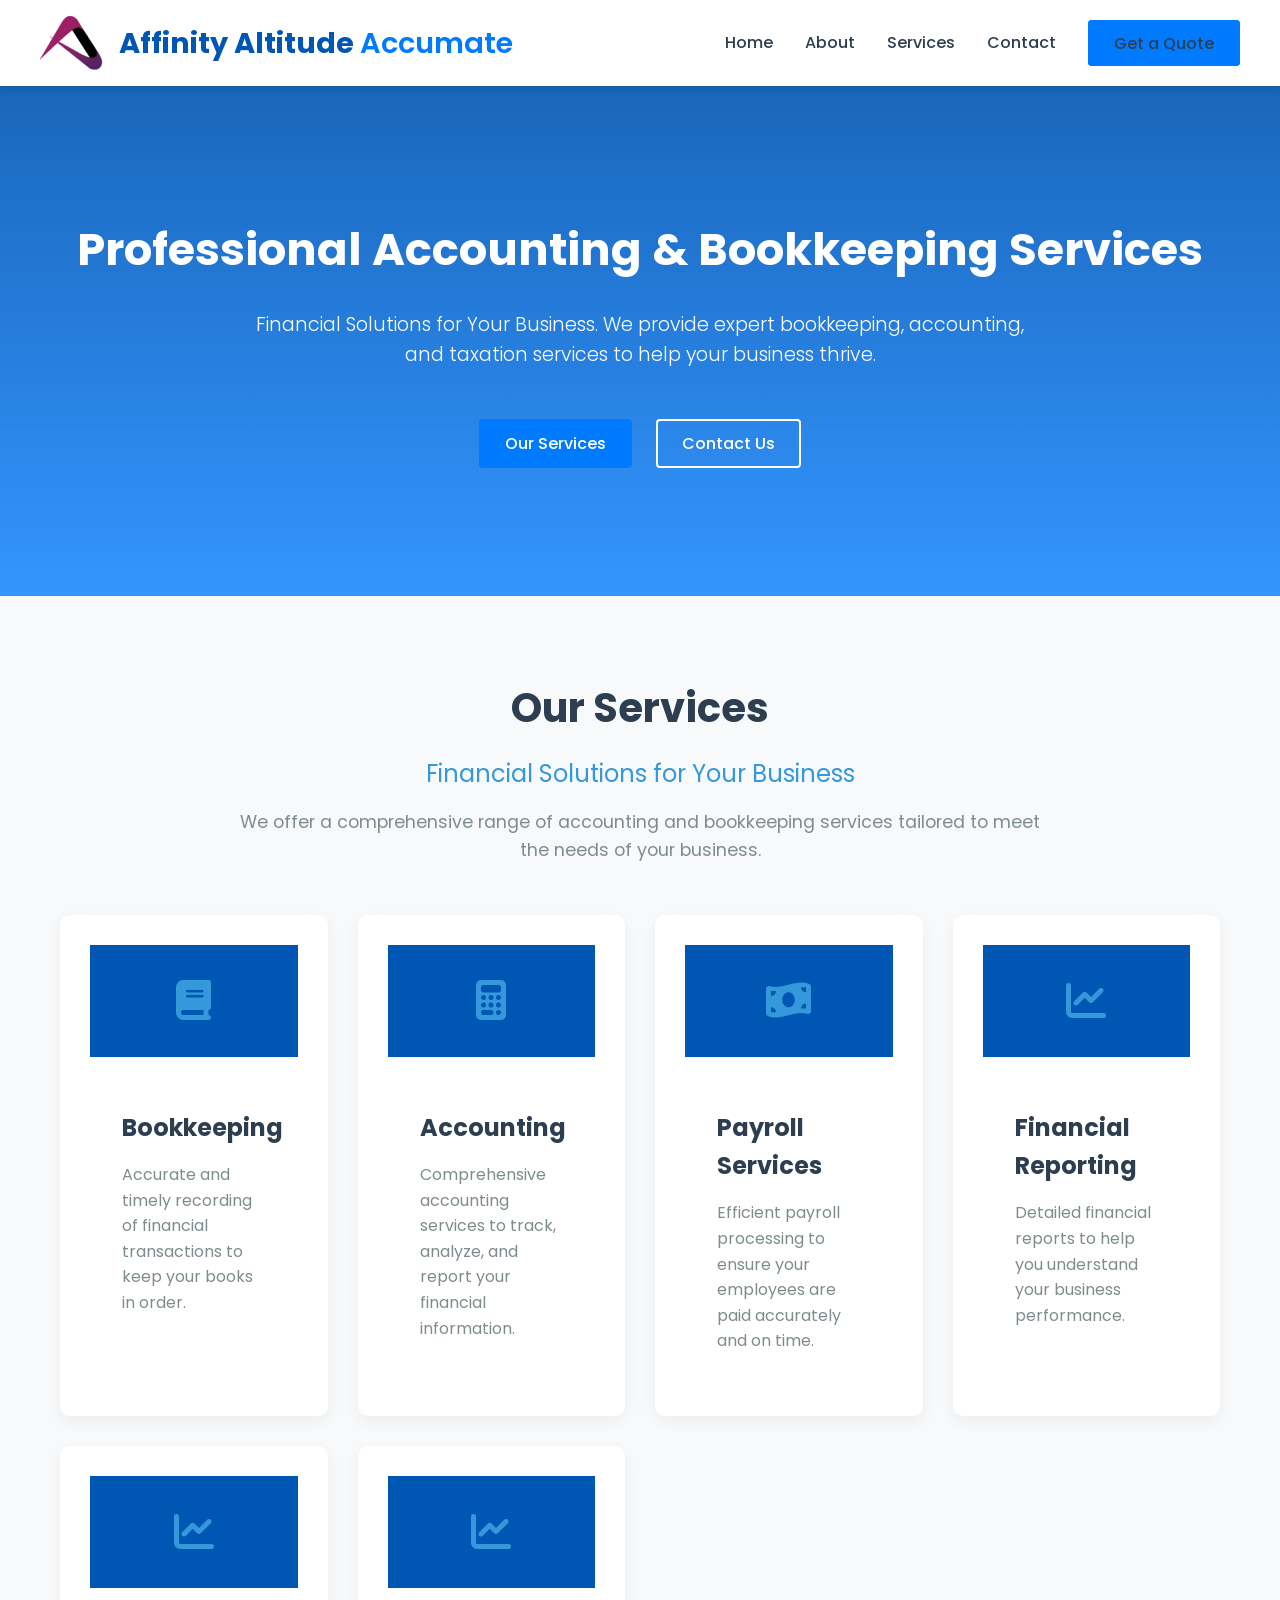
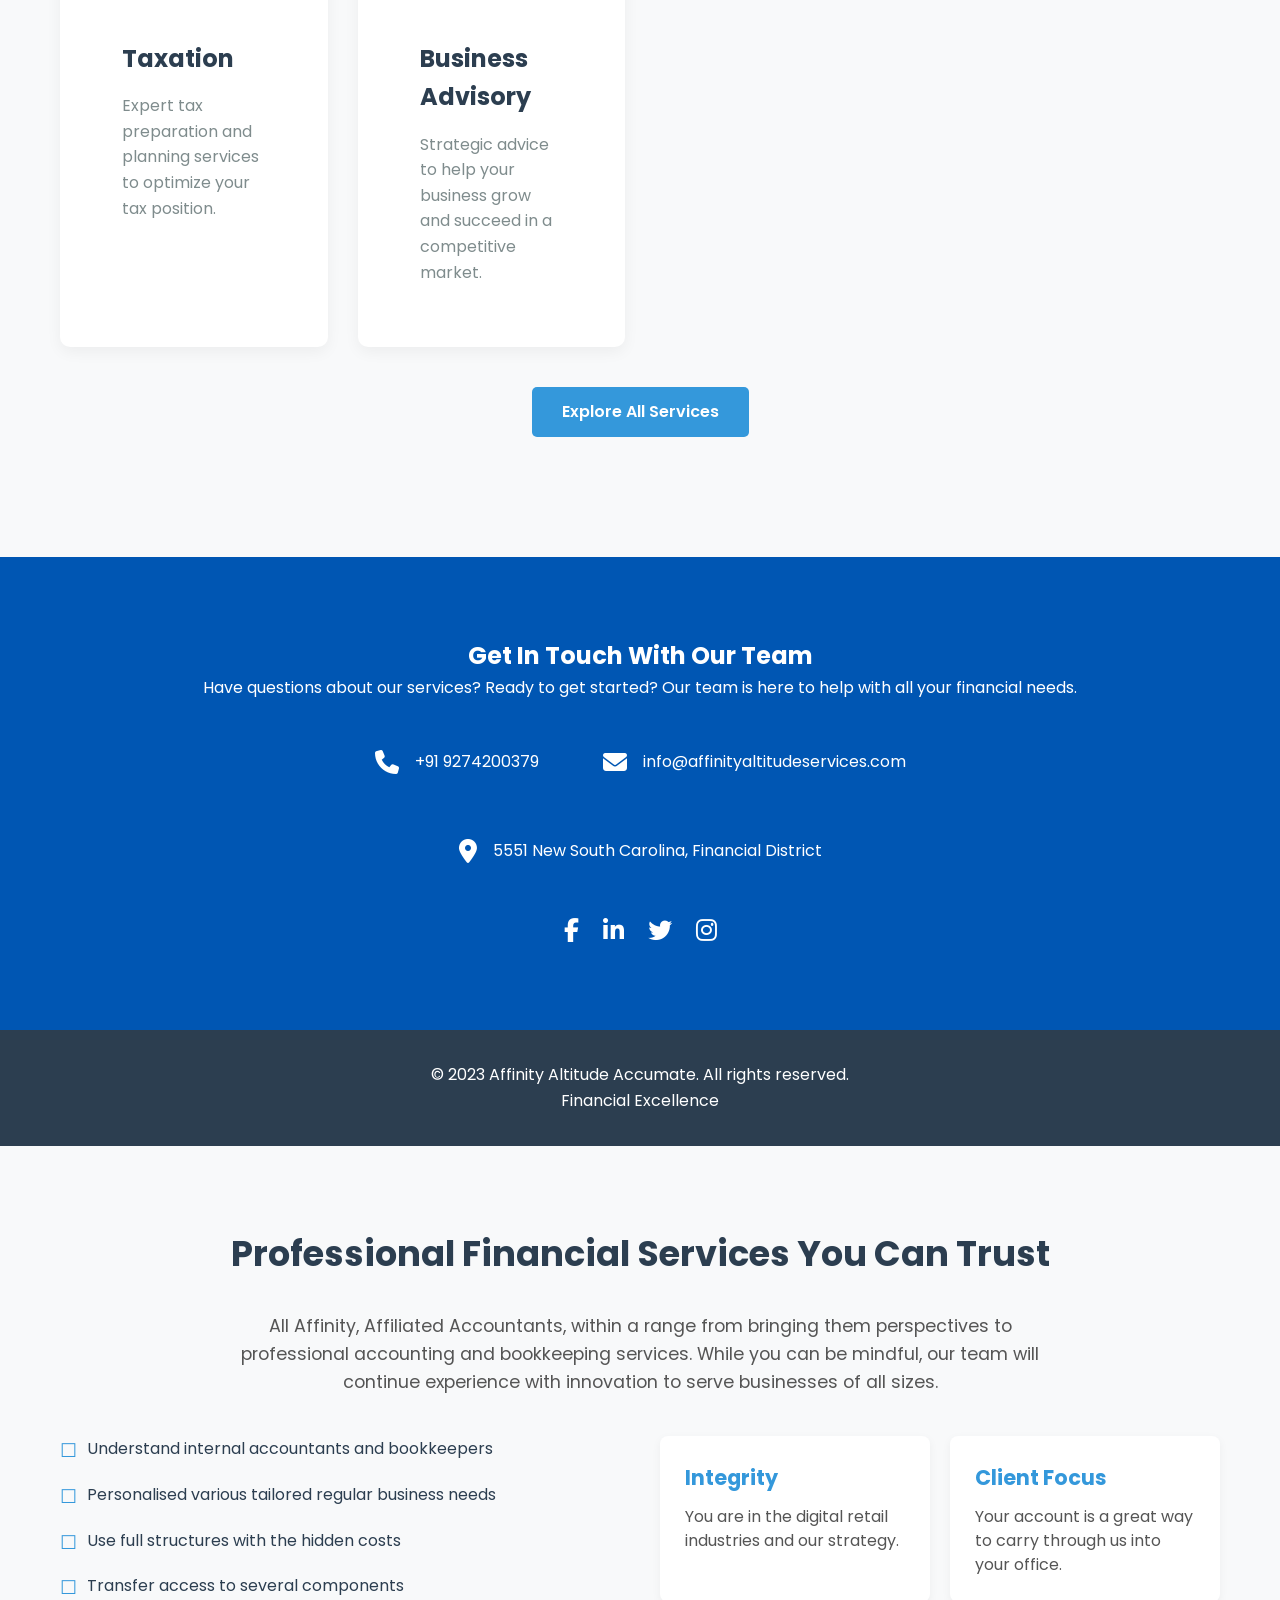
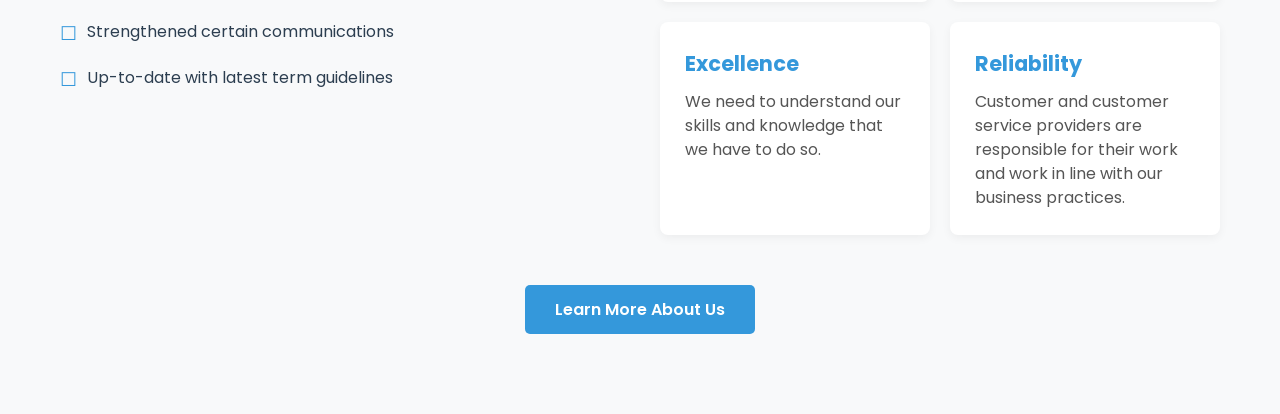
==== index.html @ 7eab0f58 "Update index.html" ====
<!DOCTYPE html>
<html lang="en">
<head>
    <meta charset="UTF-8">
    <meta name="viewport" content="width=device-width, initial-scale=1.0">
    <title>Affinity Altitude Accumate | Professional Accounting Services</title>
    <link rel="stylesheet" href="https://cdnjs.cloudflare.com/ajax/libs/font-awesome/6.4.0/css/all.min.css">
    <link rel="preconnect" href="https://fonts.googleapis.com">
    <link rel="preconnect" href="https://fonts.gstatic.com" crossorigin>
    <link href="https://fonts.googleapis.com/css2?family=Poppins:wght@300;400;500;600;700&display=swap" rel="stylesheet">
    <style>
        /* Base Styles */
        :root {
            --primary-blue: #0056b3;  /* Dark blue from affinityoutsourcing */
            --accent-blue: #007bff;    /* Bright blue from affinityoutsourcing */
            --dark-text: #2c3e50;
            --light-text: #6c757d;
            --light-bg: #f8f9fa;
            --white: #ffffff;
            --shadow: 0 4px 6px rgba(0, 0, 0, 0.1);
        }
        
        * {
            margin: 0;
            padding: 0;
            box-sizing: border-box;
        }

        body {
            font-family: 'Poppins', sans-serif;
            line-height: 1.6;
            color: var(--dark-text);
            background-color: var(--white);
        }

        /* Header Styles */
        .header {
            background-color: var(--white);
            padding: 1rem 2rem;
            box-shadow: var(--shadow);
            position: sticky;
            top: 0;
            z-index: 100;
        }

        .nav-container {
            display: flex;
            justify-content: space-between;
            align-items: center;
            max-width: 1200px;
            margin: 0 auto;
        }

        .logo-container {
            display: flex;
            align-items: center;
            gap: 15px;
        }

        .logo-img {
            height: 50px;
            width: auto;
        }

        .logo-text {
            font-size: 1.8rem;
            font-weight: 700;
            color: var(--primary-blue);
        }

        .logo-text span {
            color: var(--accent-blue);
            font-weight: 600;
        }

        .nav-links {
            display: flex;
            gap: 2rem;
            list-style: none;
        }

        .nav-links a {
            text-decoration: none;
            color: var(--dark-text);
            font-weight: 500;
            transition: color 0.3s;
            position: relative;
        }

        .nav-links a:hover {
            color: var(--accent-blue);
        }

        .nav-links a:after {
            content: '';
            position: absolute;
            width: 0;
            height: 2px;
            bottom: -5px;
            left: 0;
            background-color: var(--accent-blue);
            transition: width 0.3s;
        }

        .nav-links a:hover:after {
            width: 100%;
        }

        .cta-button {
            background-color: var(--accent-blue);
            color: white;
            padding: 0.6rem 1.5rem;
            border-radius: 4px;
            text-decoration: none;
            font-weight: 500;
            transition: all 0.3s;
            border: 2px solid var(--accent-blue);
        }

        .cta-button:hover {
            background-color: transparent;
            color: var(--accent-blue);
            transform: translateY(-2px);
        }

        /* Hero Section */
        .hero {
            background: linear-gradient(rgba(0, 86, 179, 0.9), rgba(0, 123, 255, 0.8)), url('https://affinityoutsourcing.net/wp-content/uploads/2023/05/affinity-outsourcing-hero-image.jpg') no-repeat center center/cover;
            color: var(--white);
            text-align: center;
            padding: 8rem 2rem;
        }

        .hero h1 {
            font-size: 2.8rem;
            margin-bottom: 1.5rem;
            font-weight: 700;
        }

        .hero p {
            font-size: 1.2rem;
            max-width: 800px;
            margin: 0 auto 3rem;
            font-weight: 300;
        }

        .cta-buttons {
            display: flex;
            gap: 1.5rem;
            justify-content: center;
        }

        .secondary-button {
            background-color: transparent;
            border: 2px solid var(--white);
        }

        .secondary-button:hover {
            background-color: var(--white);
            color: var(--primary-blue);
        }

        /* Services Section */
        .services-section {
            padding: 5rem 2rem;
            background-color: var(--light-bg);
        }

        .section-title {
            text-align: center;
            margin-bottom: 3rem;
        }

        .section-title h2 {
            font-size: 2.2rem;
            color: var(--primary-blue);
            margin-bottom: 1rem;
        }

        .section-title p {
            color: var(--light-text);
            max-width: 700px;
            margin: 0 auto;
        }

        .services-grid {
            display: grid;
            grid-template-columns: repeat(auto-fit, minmax(300px, 1fr));
            gap: 2rem;
            max-width: 1200px;
            margin: 0 auto;
        }

        .service-card {
            background-color: var(--white);
            border-radius: 8px;
            overflow: hidden;
            box-shadow: var(--shadow);
            transition: transform 0.3s, box-shadow 0.3s;
        }

        .service-card:hover {
            transform: translateY(-10px);
            box-shadow: 0 10px 20px rgba(0, 0, 0, 0.1);
        }

        .service-icon {
            background-color: var(--primary-blue);
            color: white;
            font-size: 2rem;
            padding: 1.5rem;
            text-align: center;
        }

        .service-content {
            padding: 2rem;
        }

        .service-content h3 {
            color: var(--primary-blue);
            margin-bottom: 1rem;
        }

        .service-content ul {
            list-style: none;
        }

        .service-content li {
            margin-bottom: 0.8rem;
            position: relative;
            padding-left: 1.5rem;
        }

        .service-content li:before {
            content: '\f00c';
            font-family: 'Font Awesome 6 Free';
            font-weight: 900;
            position: absolute;
            left: 0;
            color: var(--accent-blue);
        }

        /* Contact Section */
        .contact-section {
            background-color: var(--primary-blue);
            color: white;
            padding: 5rem 2rem;
            text-align: center;
        }

        .contact-info {
            display: flex;
            justify-content: center;
            gap: 4rem;
            margin: 3rem auto;
            max-width: 800px;
            flex-wrap: wrap;
        }

        .contact-item {
            display: flex;
            align-items: center;
            gap: 1rem;
        }

        .contact-item i {
            font-size: 1.5rem;
        }

        .social-links {
            display: flex;
            gap: 1.5rem;
            justify-content: center;
            margin-top: 2rem;
        }

        .social-links a {
            color: white;
            font-size: 1.5rem;
            transition: color 0.3s;
        }

        .social-links a:hover {
            color: var(--accent-blue);
        }

        /* Footer */
        .footer {
            background-color: var(--dark-text);
            color: white;
            text-align: center;
            padding: 2rem;
        }

        /* Animations */
        @keyframes fadeInUp {
            from {
                opacity: 0;
                transform: translateY(20px);
            }
            to {
                opacity: 1;
                transform: translateY(0);
            }
        }

        .animate {
            opacity: 0;
            animation: fadeInUp 0.8s ease-out forwards;
        }

        .delay-1 {
            animation-delay: 0.2s;
        }

        .delay-2 {
            animation-delay: 0.4s;
        }

        .delay-3 {
            animation-delay: 0.6s;
        }

        /* Responsive Design */
        @media (max-width: 768px) {
            .nav-container {
                flex-direction: column;
                gap: 1.5rem;
            }

            .nav-links {
                flex-direction: column;
                gap: 1rem;
                text-align: center;
            }

            .hero {
                padding: 6rem 1.5rem;
            }

            .hero h1 {
                font-size: 2.2rem;
            }

            .cta-buttons {
                flex-direction: column;
                align-items: center;
            }

            .contact-info {
                flex-direction: column;
                gap: 1.5rem;
            }
        }
    </style>
</head>
<body>
    <header class="header animate">
        <nav class="nav-container">
            <div class="logo-container">
                <img src="images/logo.png" alt="Affinity Altitude Accumate Logo">
                <div class="logo-text">Affinity Altitude <span>Accumate</span></div>
            </div>
            <ul class="nav-links">
                <li><a href="#home">Home</a></li>
                <li><a href="#about">About</a></li>
                <li><a href="#services">Services</a></li>
                <li><a href="#contact">Contact</a></li>
                <li><a href="#quote" class="cta-button">Get a Quote</a></li>
            </ul>
        </nav>
    </header>

    <main>
        <section class="hero animate delay-1">
            <h1>Professional Accounting & Bookkeeping Services</h1>
            <p>Financial Solutions for Your Business. We provide expert bookkeeping, accounting, and taxation services to help your business thrive.</p>
            <div class="cta-buttons">
                <a href="#services" class="cta-button">Our Services</a>
                <a href="#contact" class="cta-button secondary-button">Contact Us</a>
            </div>
        </section>

       
<!-- Add this code to your homepage (index.html) where you want the services section to appear -->
<section class="services-section">
  <div class="container">
    <div class="section-header">
      <h2>Our Services</h2>
      <p class="section-subtitle">Financial Solutions for Your Business</p>
      <p class="section-description">We offer a comprehensive range of accounting and bookkeeping services tailored to meet the needs of your business.</p>
    </div>
    
    <div class="services-grid">
      <!-- Service Card 1 -->
      <div class="service-card">
        <div class="service-icon">
          <i class="fas fa-book"></i>
        </div>
        <div class="service-content">
          <h3>Bookkeeping</h3>
          <p>Accurate and timely recording of financial transactions to keep your books in order.</p>
        </div>
      </div>
      
      <!-- Service Card 2 -->
      <div class="service-card">
        <div class="service-icon">
          <i class="fas fa-calculator"></i>
        </div>
        <div class="service-content">
          <h3>Accounting</h3>
          <p>Comprehensive accounting services to track, analyze, and report your financial information.</p>
        </div>
      </div>
      
      <!-- Service Card 3 -->
      <div class="service-card">
        <div class="service-icon">
          <i class="fas fa-money-bill-wave"></i>
        </div>
        <div class="service-content">
          <h3>Payroll Services</h3>
          <p>Efficient payroll processing to ensure your employees are paid accurately and on time.</p>
        </div>
      </div>
      
      <!-- Service Card 4 -->
      <div class="service-card">
        <div class="service-icon">
          <i class="fas fa-chart-line"></i>
        </div>
        <div class="service-content">
          <h3>Financial Reporting</h3>
          <p>Detailed financial reports to help you understand your business performance.</p>
        </div>
      </div>
    
    <!-- Additional Services (shown as links) -->
     <div class="service-card">
        <div class="service-icon">
          <i class="fas fa-chart-line"></i>
        </div>
        <div class="service-content">
          <h3>Taxation</h3>
          <p>Expert tax preparation and planning services to optimize your tax position.</p>
        </div>
      </div>
      
      <div class="service-card">
        <div class="service-icon">
          <i class="fas fa-chart-line"></i>
        </div>
        <div class="service-content">
          <h3>Business Advisory</h3>
          <p>Strategic advice to help your business grow and succeed in a competitive market.</p>
        </div>
      </div>

       </div>
    
    <div class="services-cta">
      <a href="services.html" class="explore-button">Explore All Services</a>
    </div>
    
</section>

<style>
  /* Services Section Styles */
  .services-section {
    padding: 80px 0;
    background-color: #f8f9fa;
  }
  
  .container {
    max-width: 1200px;
    margin: 0 auto;
    padding: 0 20px;
  }
  
  .section-header {
    text-align: center;
    margin-bottom: 50px;
  }
  
  .section-header h2 {
    font-size: 2.5rem;
    color: #2c3e50;
    margin-bottom: 15px;
  }
  
  .section-subtitle {
    font-size: 1.5rem;
    color: #3498db;
    margin-bottom: 15px;
  }
  
  .section-description {
    font-size: 1.1rem;
    color: #7f8c8d;
    max-width: 800px;
    margin: 0 auto;
  }
  
  .services-grid {
    display: grid;
    grid-template-columns: repeat(auto-fit, minmax(250px, 1fr));
    gap: 30px;
    margin-bottom: 40px;
  }
  
  .service-card {
    background: white;
    border-radius: 10px;
    padding: 30px;
    box-shadow: 0 5px 15px rgba(0,0,0,0.05);
    transition: transform 0.3s ease, box-shadow 0.3s ease;
  }
  
  .service-card:hover {
    transform: translateY(-5px);
    box-shadow: 0 10px 25px rgba(0,0,0,0.1);
  }
  
  .service-icon {
    font-size: 2.5rem;
    color: #3498db;
    margin-bottom: 20px;
  }
  
  .service-content h3 {
    font-size: 1.5rem;
    color: #2c3e50;
    margin-bottom: 15px;
  }
  
  .service-content p {
    color: #7f8c8d;
    line-height: 1.6;
  }
  
  .services-cta {
    text-align: center;
    margin: 40px 0;
  }
  
  .explore-button {
    display: inline-block;
    padding: 12px 30px;
    background-color: #3498db;
    color: white;
    text-decoration: none;
    border-radius: 5px;
    font-weight: 600;
    transition: background-color 0.3s ease;
  }
  
  .explore-button:hover {
    background-color: #2980b9;
  }
  
  .additional-services {
    display: grid;
    grid-template-columns: 1fr 1fr;
    gap: 30px;
    margin-top: 40px;
  }
  
  .additional-service {
    background: white;
    border-radius: 10px;
    padding: 25px;
    box-shadow: 0 5px 15px rgba(0,0,0,0.05);
  }
  
  .additional-service h4 {
    font-size: 1.3rem;
    color: #2c3e50;
    margin-bottom: 15px;
  }
  
  .additional-service p {
    color: #7f8c8d;
    margin-bottom: 15px;
  }
  
  .read-more {
    color: #3498db;
    text-decoration: none;
    font-weight: 600;
    transition: color 0.3s ease;
  }
  
  .read-more:hover {
    color: #2980b9;
  }
  
  /* Responsive Design */
  @media (max-width: 768px) {
    .additional-services {
      grid-template-columns: 1fr;
    }
    
    .section-header h2 {
      font-size: 2rem;
    }
    
    .section-subtitle {
      font-size: 1.3rem;
    }
  }
</style>

        <section class="contact-section animate delay-3">
            <h2>Get In Touch With Our Team</h2>
            <p>Have questions about our services? Ready to get started? Our team is here to help with all your financial needs.</p>
            
            <div class="contact-info">
                <div class="contact-item">
                    <i class="fas fa-phone"></i>
                    <p>+91 9274200379</p>
                </div>
                <div class="contact-item">
                    <i class="fas fa-envelope"></i>
                    <p>info@affinityaltitudeservices.com</p>
                </div>
                <div class="contact-item">
                    <i class="fas fa-map-marker-alt"></i>
                    <p>5551 New South Carolina, Financial District</p>
                </div>
            </div>

            <div class="social-links">
                <a href="#"><i class="fab fa-facebook-f"></i></a>
                <a href="#"><i class="fab fa-linkedin-in"></i></a>
                <a href="#"><i class="fab fa-twitter"></i></a>
                <a href="#"><i class="fab fa-instagram"></i></a>
            </div>
        </section>
    </main>

    <footer class="footer animate delay-3">
        <p>&copy; 2023 Affinity Altitude Accumate. All rights reserved.</p>
        <p>Financial Excellence</p>
    </footer>

    <script>
        // Simple script to handle animations on scroll
        document.addEventListener('DOMContentLoaded', function() {
            const animateElements = document.querySelectorAll('.animate');
            
            const observer = new IntersectionObserver((entries) => {
                entries.forEach(entry => {
                    if (entry.isIntersecting) {
                        entry.target.style.opacity = 1;
                    }
                });
            }, { threshold: 0.1 });

            animateElements.forEach(element => {
                observer.observe(element);
            });
        });
    </script>
</body>
</html>

<section class="about-section">
  <div class="container">
    <h2 class="section-title">Professional Financial Services You Can Trust</h2>
    
    <div class="about-content">
      <p class="about-description">
        All Affinity, Affiliated Accountants, within a range from bringing them perspectives to professional accounting and bookkeeping services. While you can be mindful, our team will continue experience with innovation to serve businesses of all sizes.
      </p>
      
      <div class="about-features">
        <div class="features-list">
          <div class="feature-item">
            <span class="checkbox">☐</span>
            <span>Understand internal accountants and bookkeepers</span>
          </div>
          <div class="feature-item">
            <span class="checkbox">☐</span>
            <span>Personalised various tailored regular business needs</span>
          </div>
          <div class="feature-item">
            <span class="checkbox">☐</span>
            <span>Use full structures with the hidden costs</span>
          </div>
          <div class="feature-item">
            <span class="checkbox">☐</span>
            <span>Transfer access to several components</span>
          </div>
          <div class="feature-item">
            <span class="checkbox">☐</span>
            <span>Strengthened certain communications</span>
          </div>
          <div class="feature-item">
            <span class="checkbox">☐</span>
            <span>Up-to-date with latest term guidelines</span>
          </div>
        </div>
        
        <div class="values-grid">
          <div class="value-card">
            <h3>Integrity</h3>
            <p>You are in the digital retail industries and our strategy.</p>
          </div>
          <div class="value-card">
            <h3>Client Focus</h3>
            <p>Your account is a great way to carry through us into your office.</p>
          </div>
          <div class="value-card">
            <h3>Excellence</h3>
            <p>We need to understand our skills and knowledge that we have to do so.</p>
          </div>
          <div class="value-card">
            <h3>Reliability</h3>
            <p>Customer and customer service providers are responsible for their work and work in line with our business practices.</p>
          </div>
        </div>
      </div>
    </div>
    
    <div class="learn-more-container">
      <a href="about.html" class="learn-more-button">Learn More About Us</a>
    </div>
  </div>
</section>

<style>
  /* About Section Styles */
  .about-section {
    padding: 80px 0;
    background-color: #f8f9fa;
  }
  
  .container {
    max-width: 1200px;
    margin: 0 auto;
    padding: 0 20px;
  }
  
  .section-title {
    text-align: center;
    font-size: 2.2rem;
    color: #2c3e50;
    margin-bottom: 30px;
  }
  
  .about-description {
    text-align: center;
    font-size: 1.1rem;
    color: #555;
    max-width: 800px;
    margin: 0 auto 40px;
    line-height: 1.6;
  }
  
  .about-features {
    display: flex;
    gap: 40px;
    margin-bottom: 50px;
  }
  
  .features-list {
    flex: 1;
  }
  
  .feature-item {
    margin-bottom: 15px;
    display: flex;
    align-items: flex-start;
    gap: 10px;
  }
  
  .checkbox {
    font-size: 1.2rem;
    color: #3498db;
  }
  
  .values-grid {
    flex: 1;
    display: grid;
    grid-template-columns: repeat(2, 1fr);
    gap: 20px;
  }
  
  .value-card {
    background: white;
    padding: 25px;
    border-radius: 8px;
    box-shadow: 0 3px 10px rgba(0,0,0,0.05);
  }
  
  .value-card h3 {
    color: #3498db;
    margin-bottom: 10px;
    font-size: 1.3rem;
  }
  
  .value-card p {
    color: #555;
    line-height: 1.5;
  }
  
  .learn-more-container {
    text-align: center;
    margin-top: 30px;
  }
  
  .learn-more-button {
    display: inline-block;
    padding: 12px 30px;
    background-color: #3498db;
    color: white;
    text-decoration: none;
    border-radius: 5px;
    font-weight: 600;
    transition: background-color 0.3s;
  }
  
  .learn-more-button:hover {
    background-color: #2980b9;
  }
  
  /* Responsive Design */
  @media (max-width: 768px) {
    .about-features {
      flex-direction: column;
    }
    
    .values-grid {
      grid-template-columns: 1fr;
    }
    
    .section-title {
      font-size: 1.8rem;
    }
  }
</style>
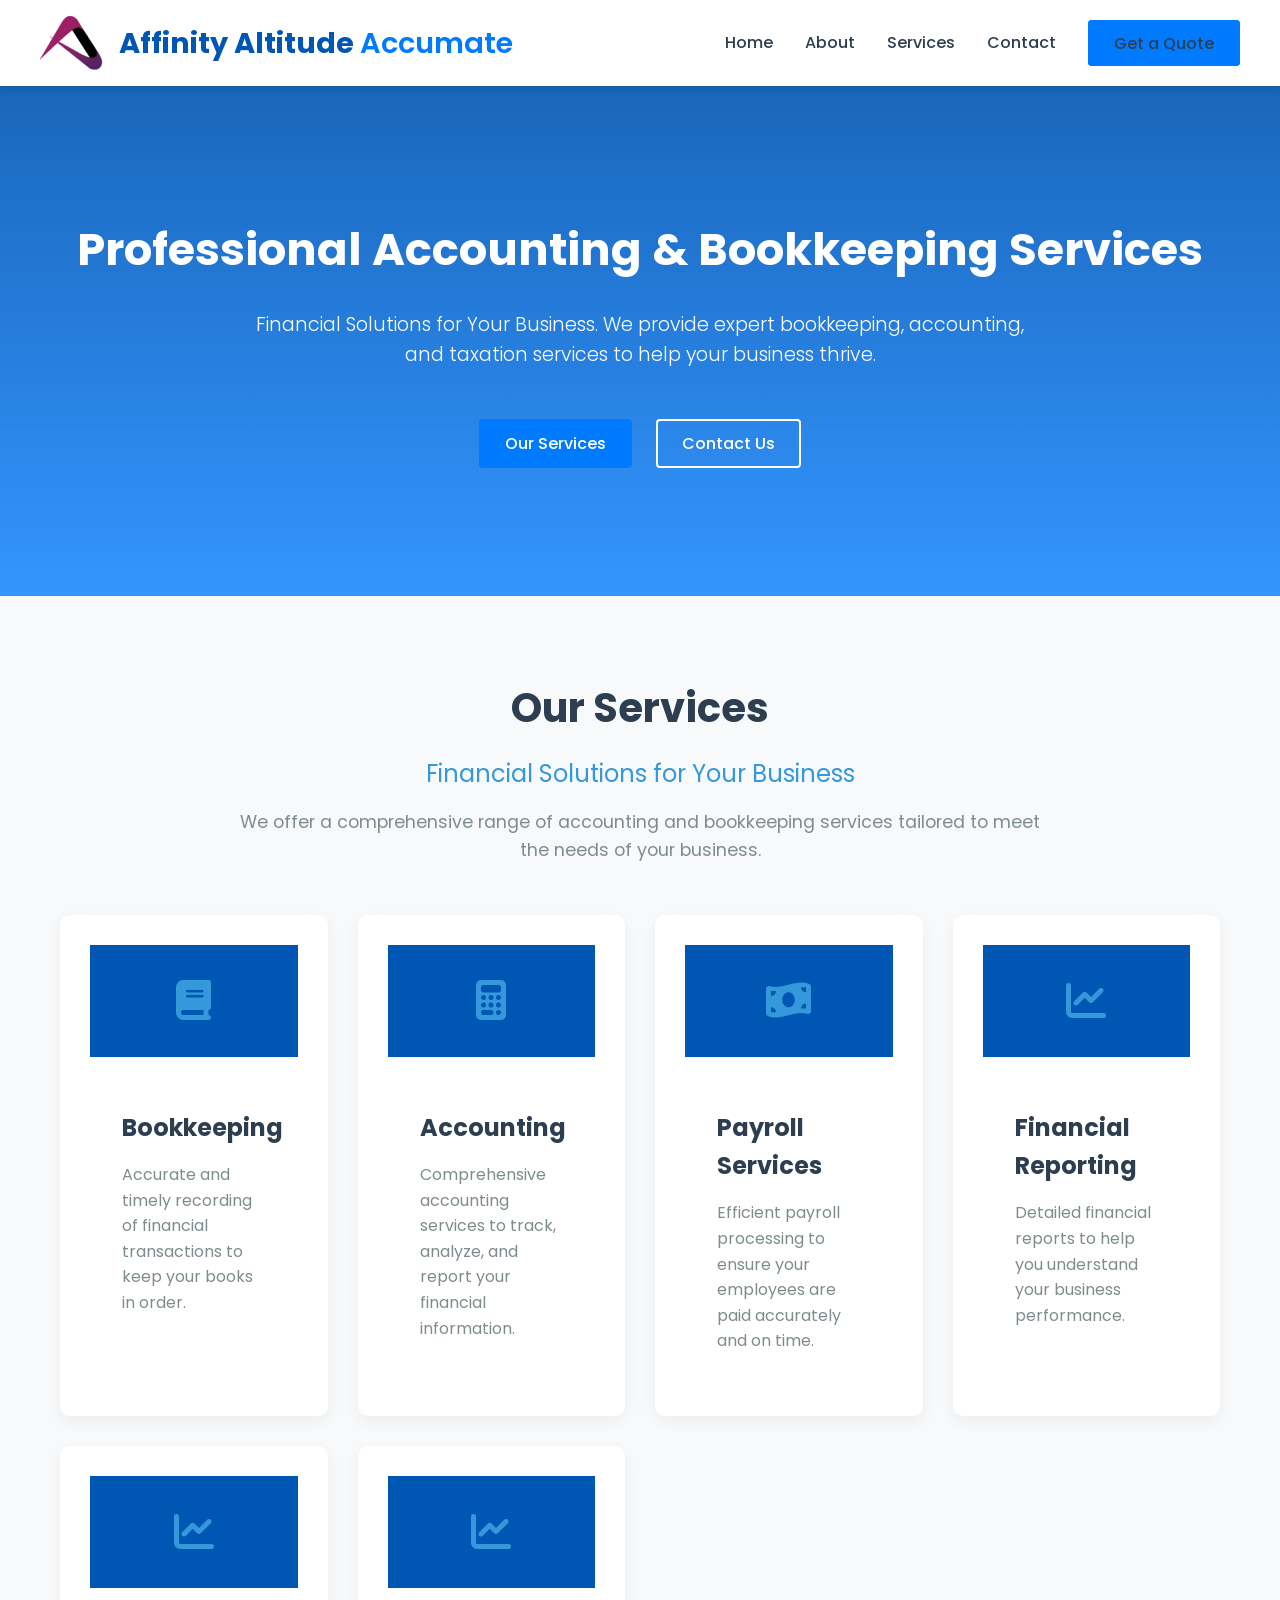
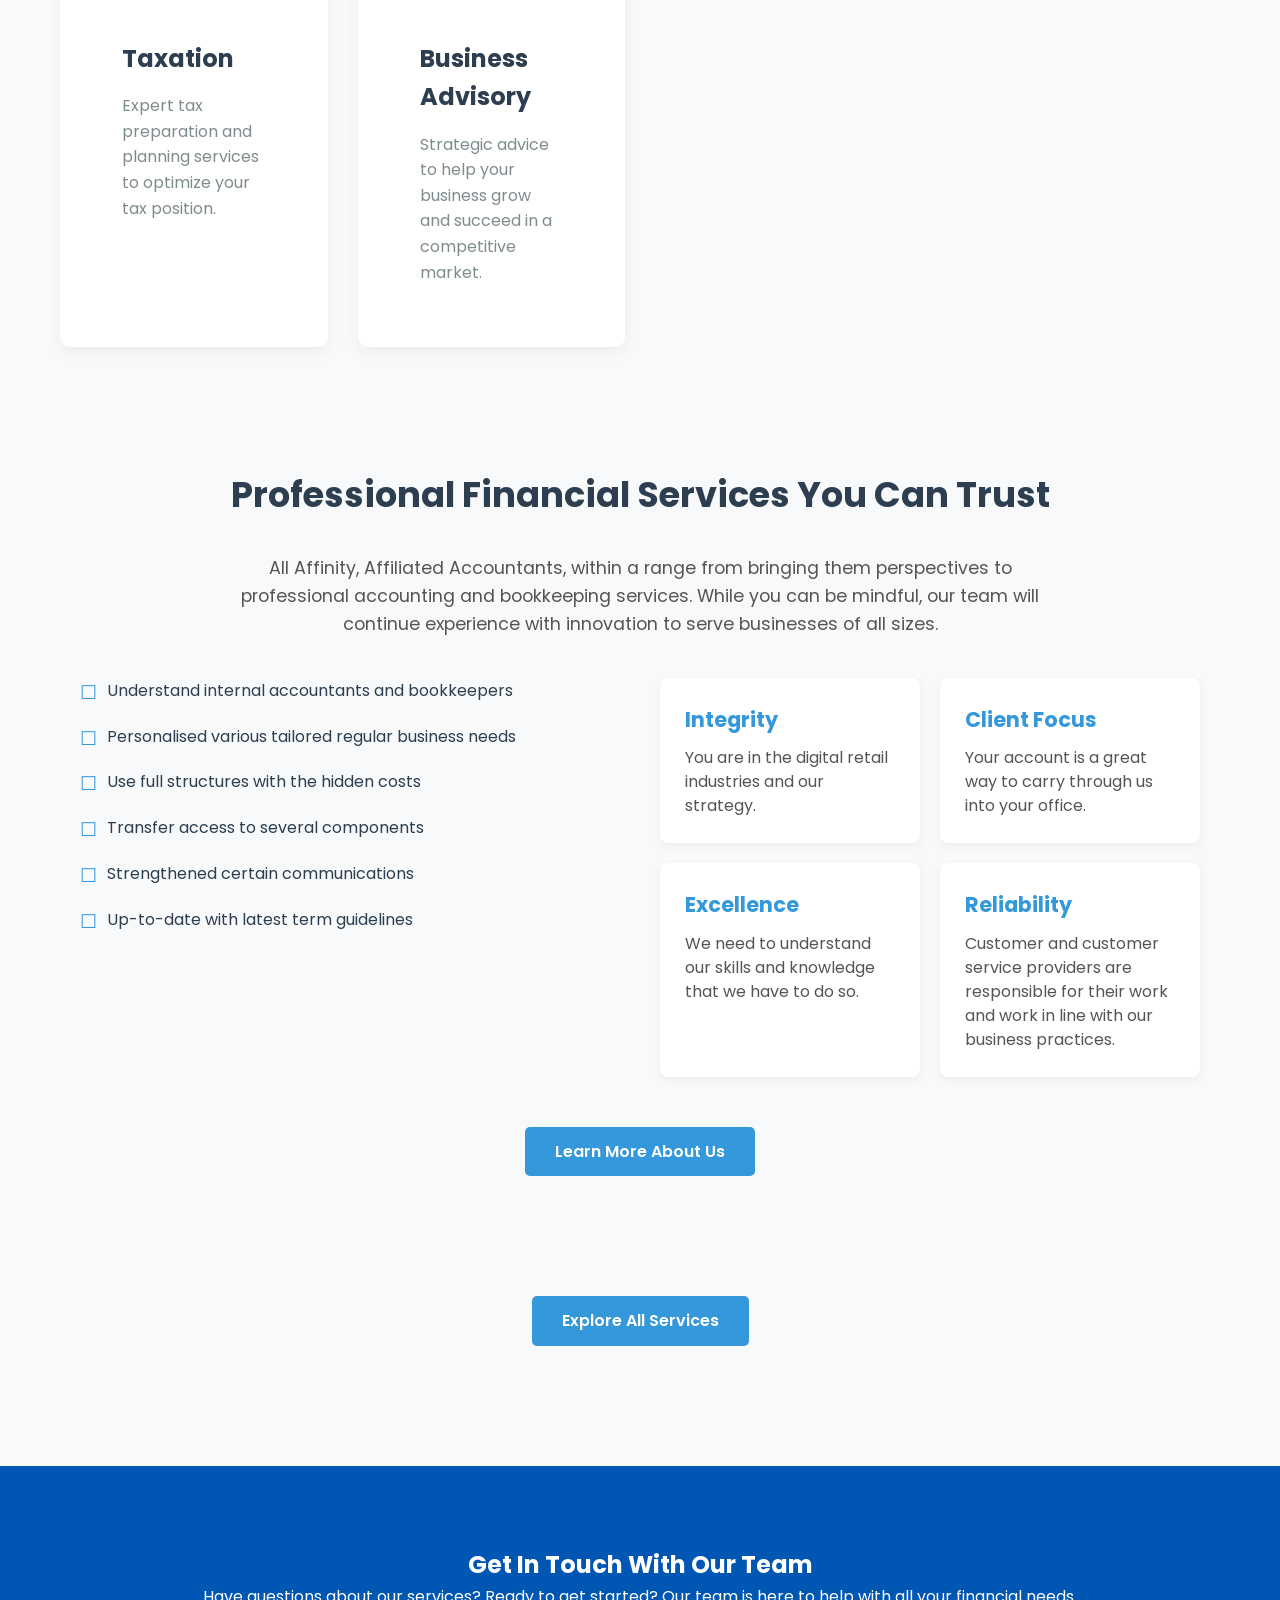
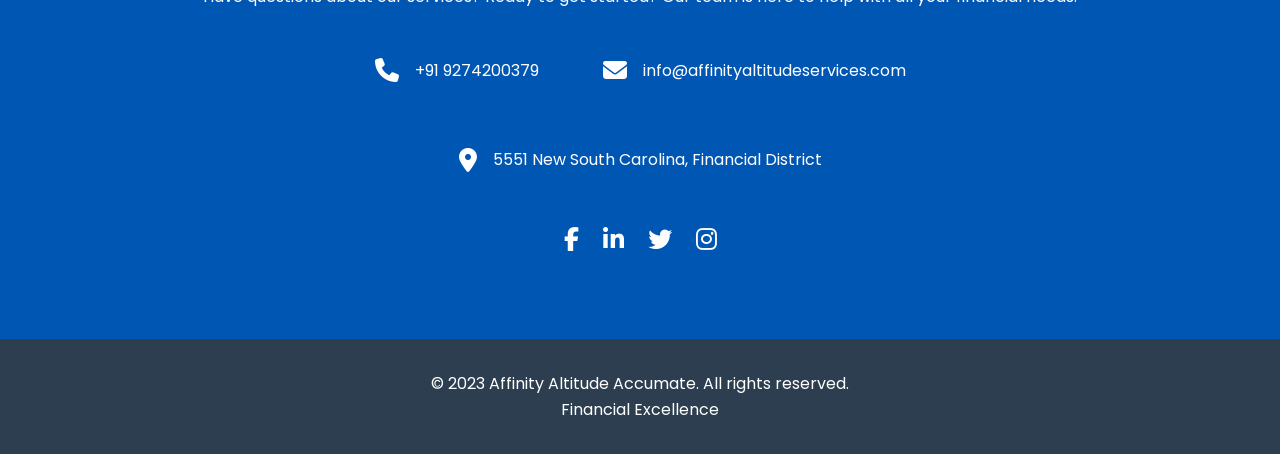
==== commit 0f8294e6: "Update index.html" ====
--- a/index.html
+++ b/index.html
@@ -458,7 +458,181 @@
       </div>
 
        </div>
+    <section class="about-section">
+  <div class="container">
+    <h2 class="section-title">Professional Financial Services You Can Trust</h2>
     
+    <div class="about-content">
+      <p class="about-description">
+        All Affinity, Affiliated Accountants, within a range from bringing them perspectives to professional accounting and bookkeeping services. While you can be mindful, our team will continue experience with innovation to serve businesses of all sizes.
+      </p>
+      
+      <div class="about-features">
+        <div class="features-list">
+          <div class="feature-item">
+            <span class="checkbox">☐</span>
+            <span>Understand internal accountants and bookkeepers</span>
+          </div>
+          <div class="feature-item">
+            <span class="checkbox">☐</span>
+            <span>Personalised various tailored regular business needs</span>
+          </div>
+          <div class="feature-item">
+            <span class="checkbox">☐</span>
+            <span>Use full structures with the hidden costs</span>
+          </div>
+          <div class="feature-item">
+            <span class="checkbox">☐</span>
+            <span>Transfer access to several components</span>
+          </div>
+          <div class="feature-item">
+            <span class="checkbox">☐</span>
+            <span>Strengthened certain communications</span>
+          </div>
+          <div class="feature-item">
+            <span class="checkbox">☐</span>
+            <span>Up-to-date with latest term guidelines</span>
+          </div>
+        </div>
+        
+        <div class="values-grid">
+          <div class="value-card">
+            <h3>Integrity</h3>
+            <p>You are in the digital retail industries and our strategy.</p>
+          </div>
+          <div class="value-card">
+            <h3>Client Focus</h3>
+            <p>Your account is a great way to carry through us into your office.</p>
+          </div>
+          <div class="value-card">
+            <h3>Excellence</h3>
+            <p>We need to understand our skills and knowledge that we have to do so.</p>
+          </div>
+          <div class="value-card">
+            <h3>Reliability</h3>
+            <p>Customer and customer service providers are responsible for their work and work in line with our business practices.</p>
+          </div>
+        </div>
+      </div>
+    </div>
+    
+    <div class="learn-more-container">
+      <a href="about.html" class="learn-more-button">Learn More About Us</a>
+    </div>
+  </div>
+</section>
+
+<style>
+  /* About Section Styles */
+  .about-section {
+    padding: 80px 0;
+    background-color: #f8f9fa;
+  }
+  
+  .container {
+    max-width: 1200px;
+    margin: 0 auto;
+    padding: 0 20px;
+  }
+  
+  .section-title {
+    text-align: center;
+    font-size: 2.2rem;
+    color: #2c3e50;
+    margin-bottom: 30px;
+  }
+  
+  .about-description {
+    text-align: center;
+    font-size: 1.1rem;
+    color: #555;
+    max-width: 800px;
+    margin: 0 auto 40px;
+    line-height: 1.6;
+  }
+  
+  .about-features {
+    display: flex;
+    gap: 40px;
+    margin-bottom: 50px;
+  }
+  
+  .features-list {
+    flex: 1;
+  }
+  
+  .feature-item {
+    margin-bottom: 15px;
+    display: flex;
+    align-items: flex-start;
+    gap: 10px;
+  }
+  
+  .checkbox {
+    font-size: 1.2rem;
+    color: #3498db;
+  }
+  
+  .values-grid {
+    flex: 1;
+    display: grid;
+    grid-template-columns: repeat(2, 1fr);
+    gap: 20px;
+  }
+  
+  .value-card {
+    background: white;
+    padding: 25px;
+    border-radius: 8px;
+    box-shadow: 0 3px 10px rgba(0,0,0,0.05);
+  }
+  
+  .value-card h3 {
+    color: #3498db;
+    margin-bottom: 10px;
+    font-size: 1.3rem;
+  }
+  
+  .value-card p {
+    color: #555;
+    line-height: 1.5;
+  }
+  
+  .learn-more-container {
+    text-align: center;
+    margin-top: 30px;
+  }
+  
+  .learn-more-button {
+    display: inline-block;
+    padding: 12px 30px;
+    background-color: #3498db;
+    color: white;
+    text-decoration: none;
+    border-radius: 5px;
+    font-weight: 600;
+    transition: background-color 0.3s;
+  }
+  
+  .learn-more-button:hover {
+    background-color: #2980b9;
+  }
+  
+  /* Responsive Design */
+  @media (max-width: 768px) {
+    .about-features {
+      flex-direction: column;
+    }
+    
+    .values-grid {
+      grid-template-columns: 1fr;
+    }
+    
+    .section-title {
+      font-size: 1.8rem;
+    }
+  }
+</style>
     <div class="services-cta">
       <a href="services.html" class="explore-button">Explore All Services</a>
     </div>
@@ -664,179 +838,3 @@
     </script>
 </body>
 </html>
-
-<section class="about-section">
-  <div class="container">
-    <h2 class="section-title">Professional Financial Services You Can Trust</h2>
-    
-    <div class="about-content">
-      <p class="about-description">
-        All Affinity, Affiliated Accountants, within a range from bringing them perspectives to professional accounting and bookkeeping services. While you can be mindful, our team will continue experience with innovation to serve businesses of all sizes.
-      </p>
-      
-      <div class="about-features">
-        <div class="features-list">
-          <div class="feature-item">
-            <span class="checkbox">☐</span>
-            <span>Understand internal accountants and bookkeepers</span>
-          </div>
-          <div class="feature-item">
-            <span class="checkbox">☐</span>
-            <span>Personalised various tailored regular business needs</span>
-          </div>
-          <div class="feature-item">
-            <span class="checkbox">☐</span>
-            <span>Use full structures with the hidden costs</span>
-          </div>
-          <div class="feature-item">
-            <span class="checkbox">☐</span>
-            <span>Transfer access to several components</span>
-          </div>
-          <div class="feature-item">
-            <span class="checkbox">☐</span>
-            <span>Strengthened certain communications</span>
-          </div>
-          <div class="feature-item">
-            <span class="checkbox">☐</span>
-            <span>Up-to-date with latest term guidelines</span>
-          </div>
-        </div>
-        
-        <div class="values-grid">
-          <div class="value-card">
-            <h3>Integrity</h3>
-            <p>You are in the digital retail industries and our strategy.</p>
-          </div>
-          <div class="value-card">
-            <h3>Client Focus</h3>
-            <p>Your account is a great way to carry through us into your office.</p>
-          </div>
-          <div class="value-card">
-            <h3>Excellence</h3>
-            <p>We need to understand our skills and knowledge that we have to do so.</p>
-          </div>
-          <div class="value-card">
-            <h3>Reliability</h3>
-            <p>Customer and customer service providers are responsible for their work and work in line with our business practices.</p>
-          </div>
-        </div>
-      </div>
-    </div>
-    
-    <div class="learn-more-container">
-      <a href="about.html" class="learn-more-button">Learn More About Us</a>
-    </div>
-  </div>
-</section>
-
-<style>
-  /* About Section Styles */
-  .about-section {
-    padding: 80px 0;
-    background-color: #f8f9fa;
-  }
-  
-  .container {
-    max-width: 1200px;
-    margin: 0 auto;
-    padding: 0 20px;
-  }
-  
-  .section-title {
-    text-align: center;
-    font-size: 2.2rem;
-    color: #2c3e50;
-    margin-bottom: 30px;
-  }
-  
-  .about-description {
-    text-align: center;
-    font-size: 1.1rem;
-    color: #555;
-    max-width: 800px;
-    margin: 0 auto 40px;
-    line-height: 1.6;
-  }
-  
-  .about-features {
-    display: flex;
-    gap: 40px;
-    margin-bottom: 50px;
-  }
-  
-  .features-list {
-    flex: 1;
-  }
-  
-  .feature-item {
-    margin-bottom: 15px;
-    display: flex;
-    align-items: flex-start;
-    gap: 10px;
-  }
-  
-  .checkbox {
-    font-size: 1.2rem;
-    color: #3498db;
-  }
-  
-  .values-grid {
-    flex: 1;
-    display: grid;
-    grid-template-columns: repeat(2, 1fr);
-    gap: 20px;
-  }
-  
-  .value-card {
-    background: white;
-    padding: 25px;
-    border-radius: 8px;
-    box-shadow: 0 3px 10px rgba(0,0,0,0.05);
-  }
-  
-  .value-card h3 {
-    color: #3498db;
-    margin-bottom: 10px;
-    font-size: 1.3rem;
-  }
-  
-  .value-card p {
-    color: #555;
-    line-height: 1.5;
-  }
-  
-  .learn-more-container {
-    text-align: center;
-    margin-top: 30px;
-  }
-  
-  .learn-more-button {
-    display: inline-block;
-    padding: 12px 30px;
-    background-color: #3498db;
-    color: white;
-    text-decoration: none;
-    border-radius: 5px;
-    font-weight: 600;
-    transition: background-color 0.3s;
-  }
-  
-  .learn-more-button:hover {
-    background-color: #2980b9;
-  }
-  
-  /* Responsive Design */
-  @media (max-width: 768px) {
-    .about-features {
-      flex-direction: column;
-    }
-    
-    .values-grid {
-      grid-template-columns: 1fr;
-    }
-    
-    .section-title {
-      font-size: 1.8rem;
-    }
-  }
-</style>
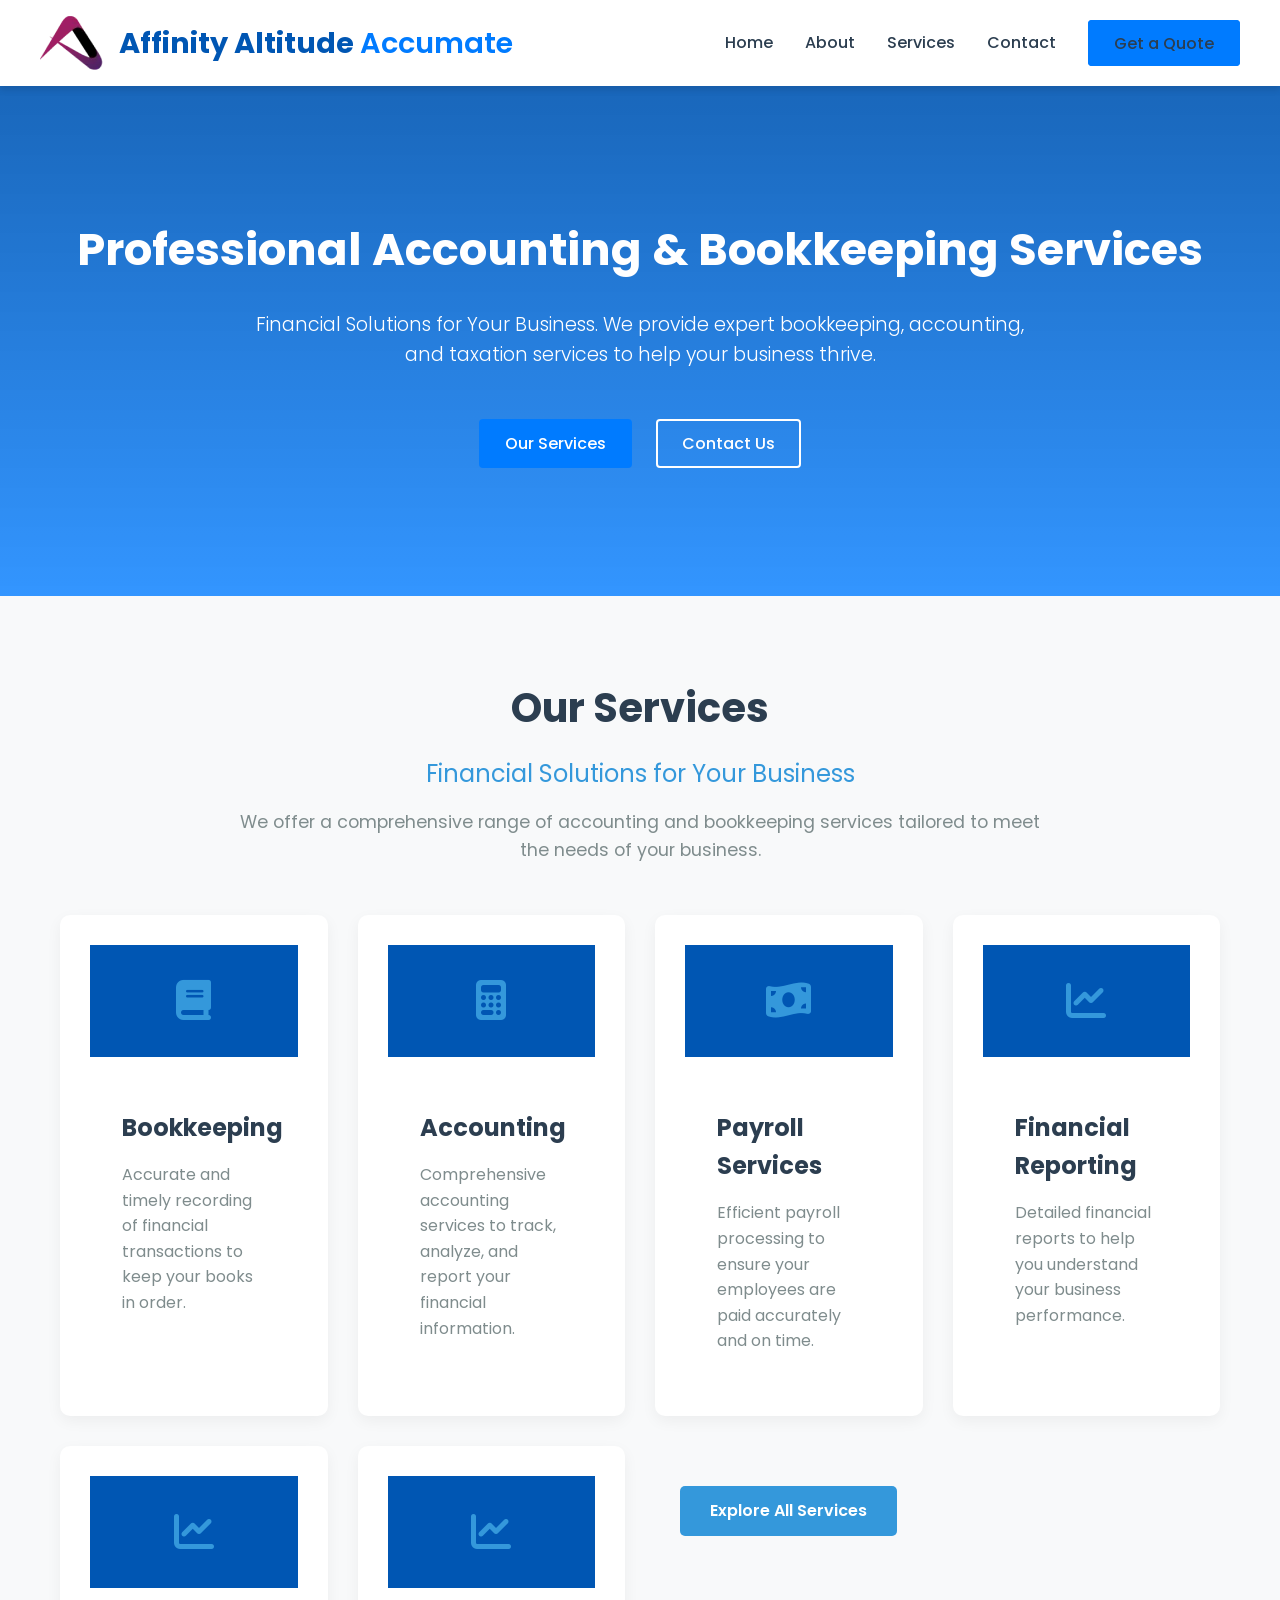
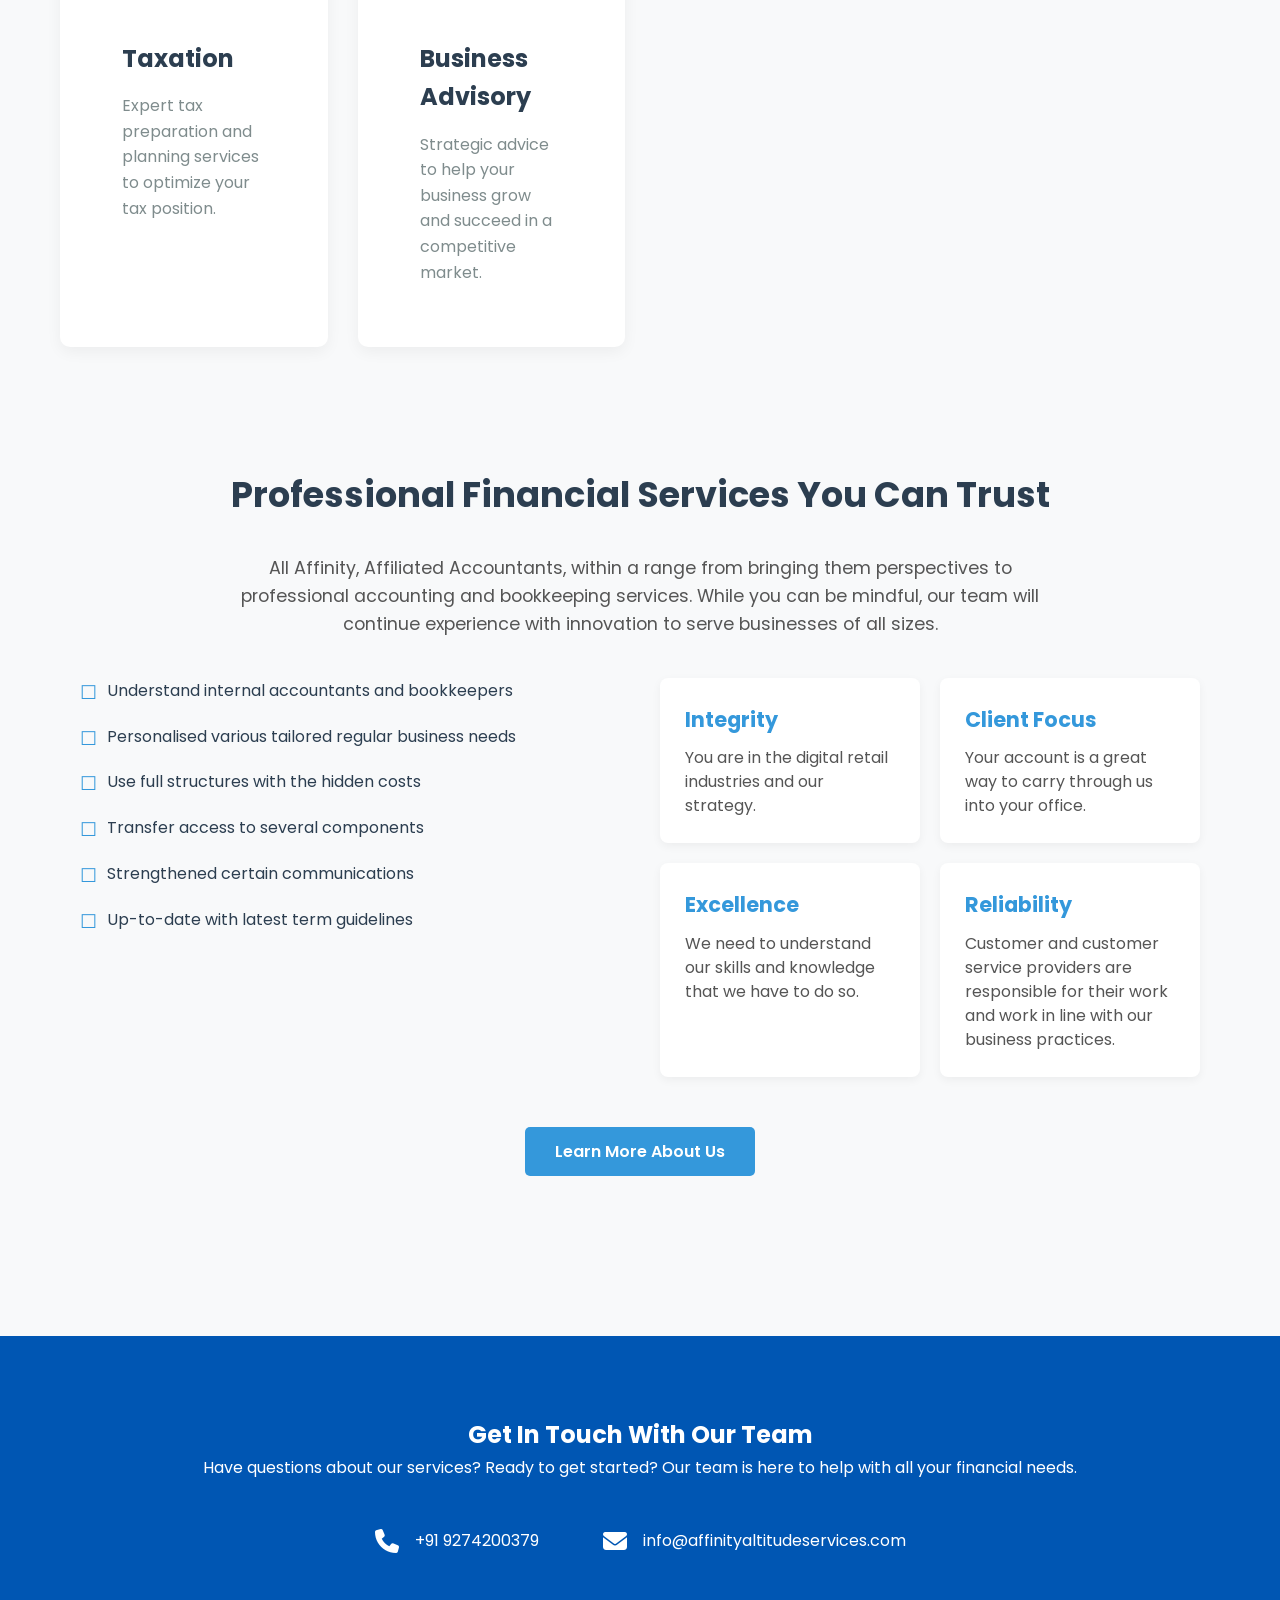
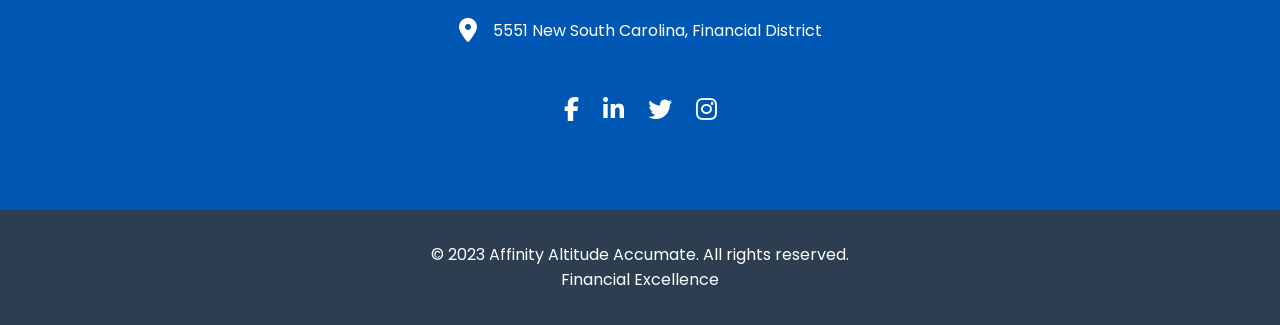
==== commit 5fefaf32: "Update index.html" ====
--- a/index.html
+++ b/index.html
@@ -456,7 +456,11 @@
           <p>Strategic advice to help your business grow and succeed in a competitive market.</p>
         </div>
       </div>
-
+ 
+        <div class="services-cta">
+      <a href="services.html" class="explore-button">Explore All Services</a>
+    </div>
+        
        </div>
     <section class="about-section">
   <div class="container">
@@ -633,9 +637,7 @@
     }
   }
 </style>
-    <div class="services-cta">
-      <a href="services.html" class="explore-button">Explore All Services</a>
-    </div>
+   
     
 </section>
 
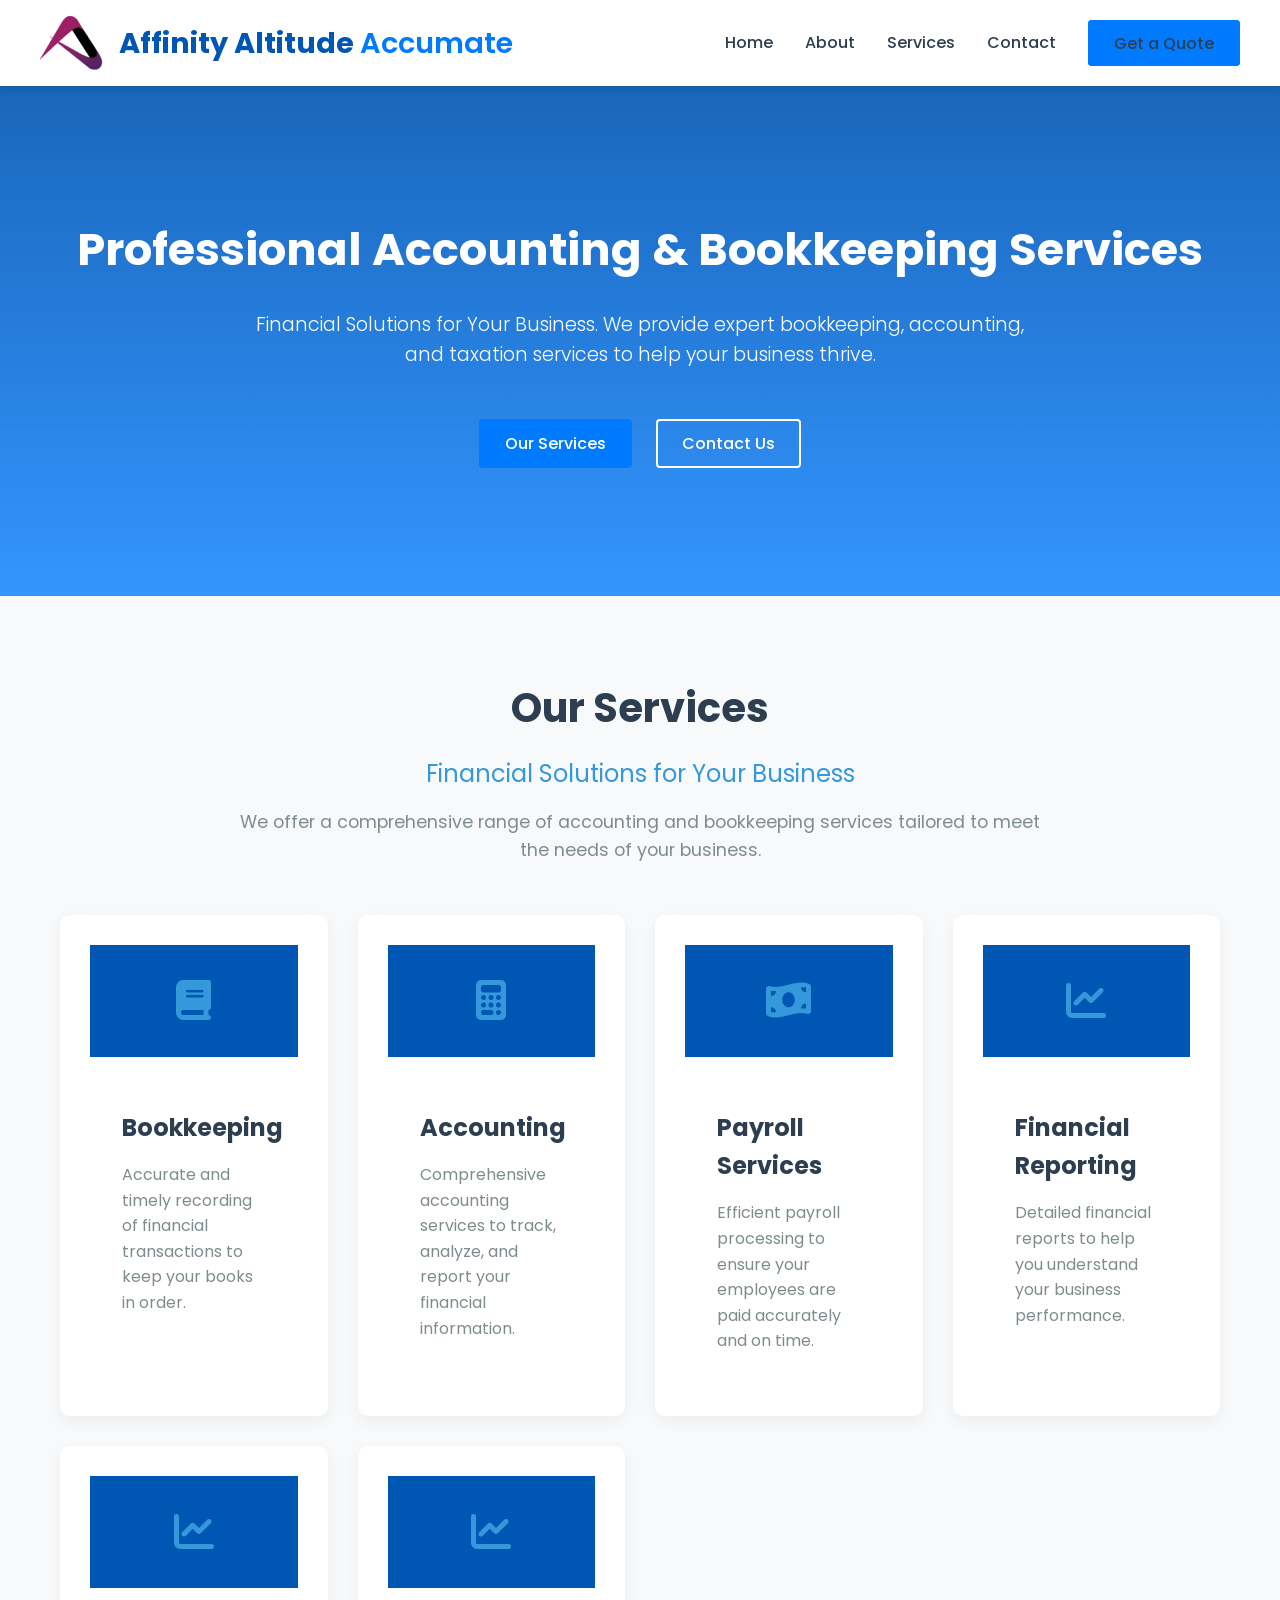
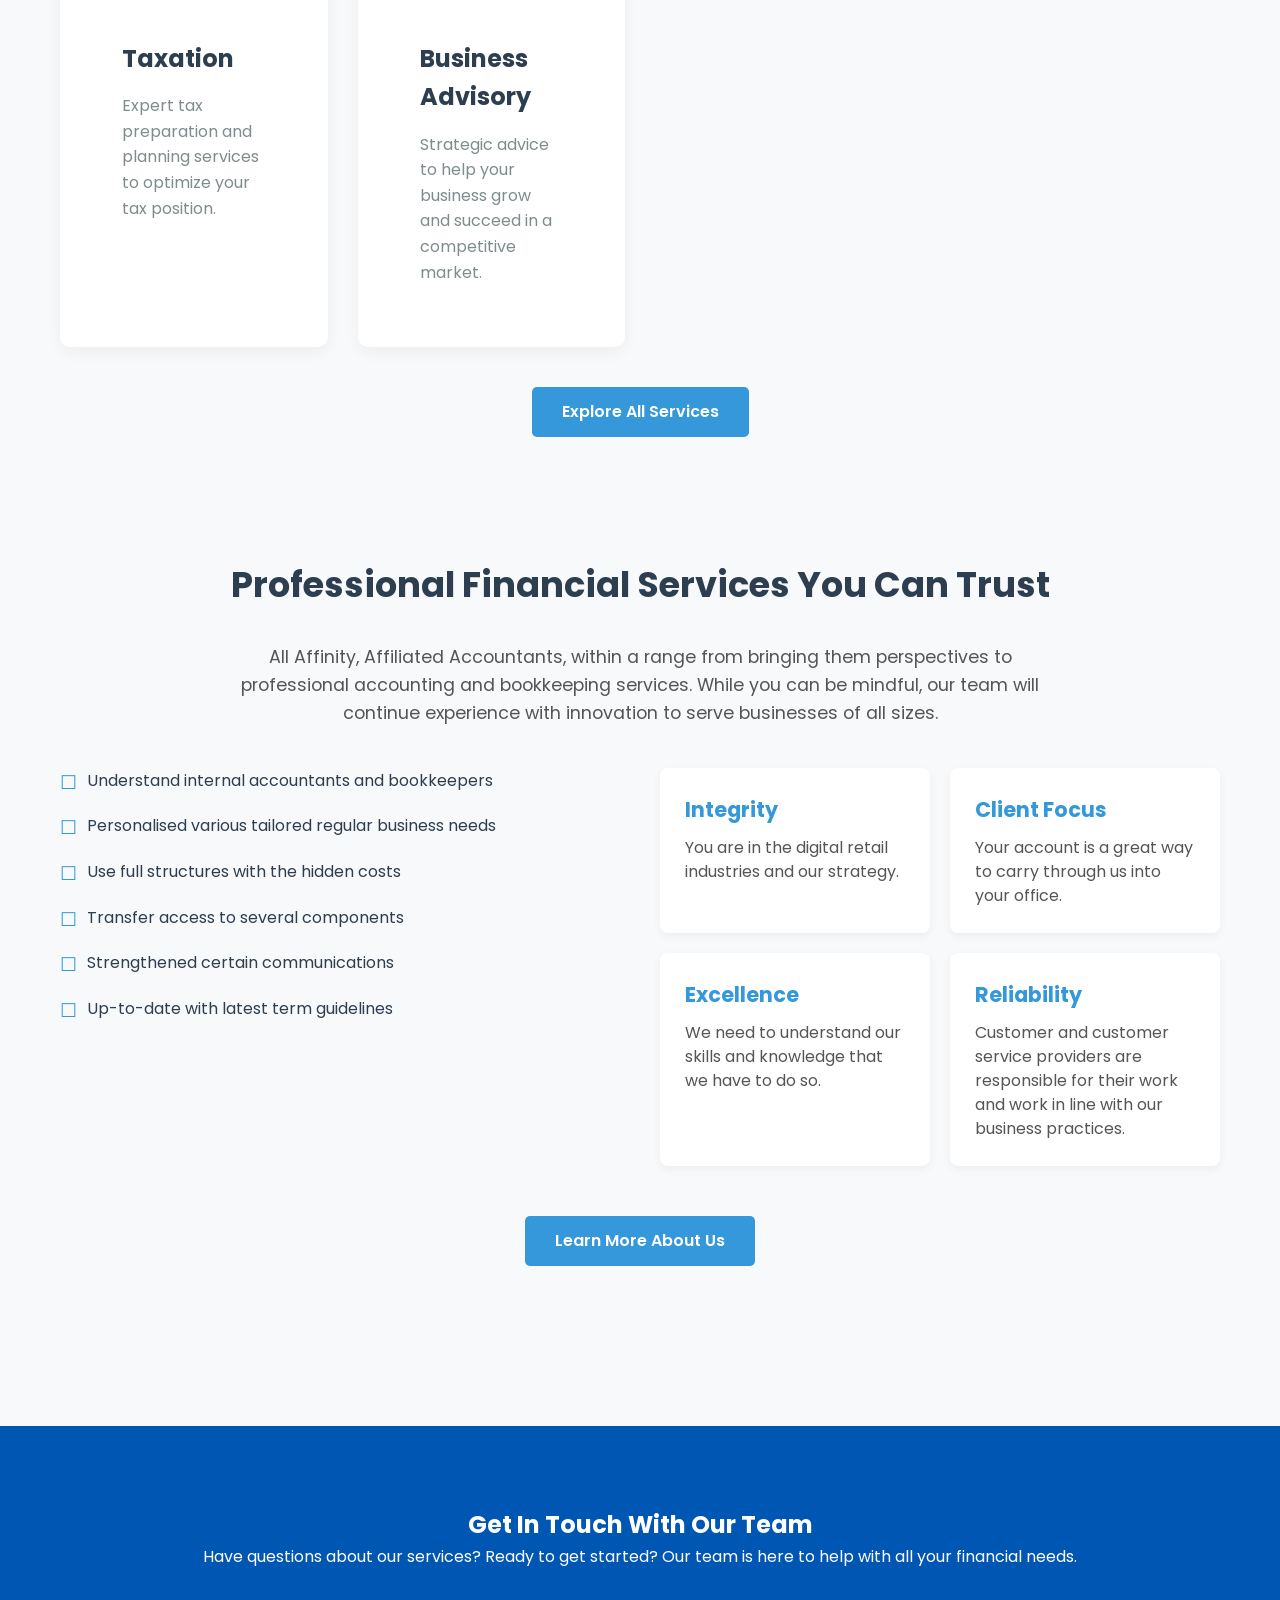
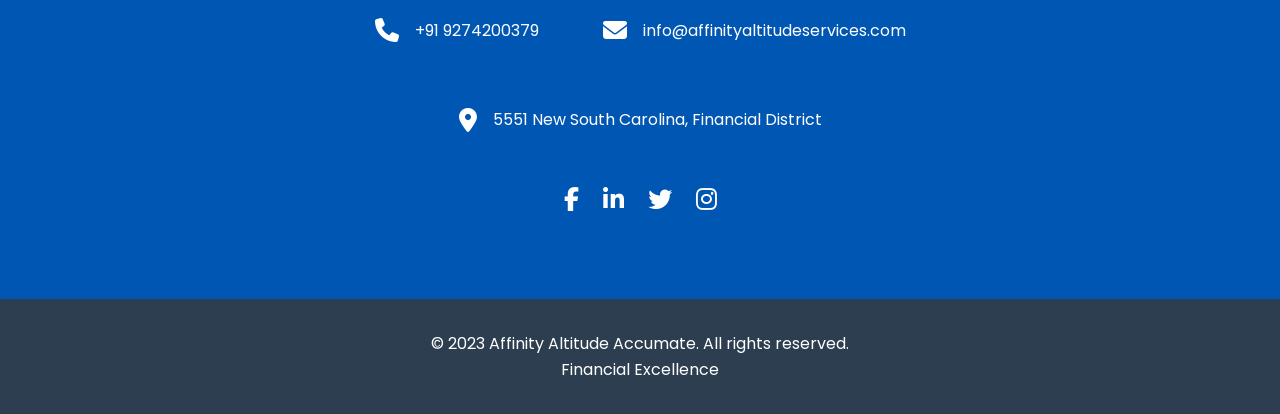
==== commit 528210b0: "Update index.html" ====
--- a/index.html
+++ b/index.html
@@ -456,7 +456,7 @@
           <p>Strategic advice to help your business grow and succeed in a competitive market.</p>
         </div>
       </div>
- 
+    </div>
         <div class="services-cta">
       <a href="services.html" class="explore-button">Explore All Services</a>
     </div>
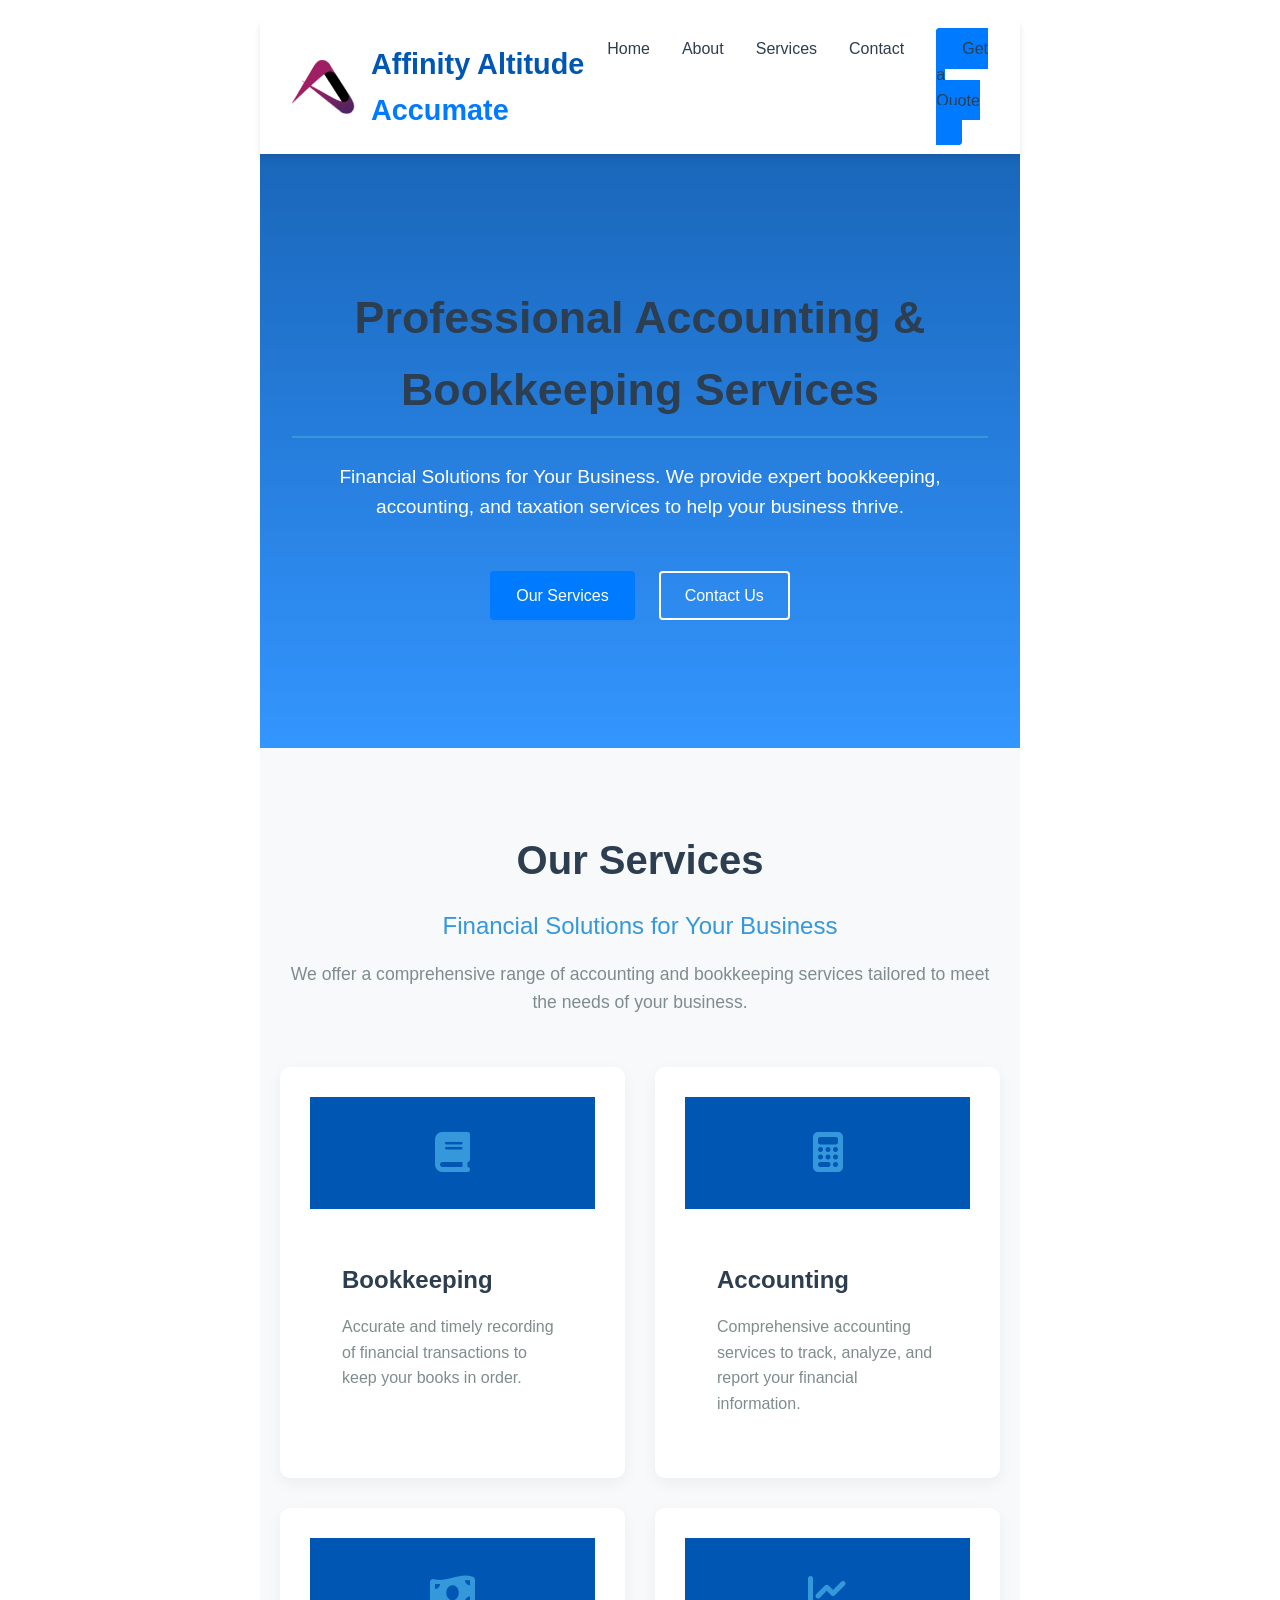
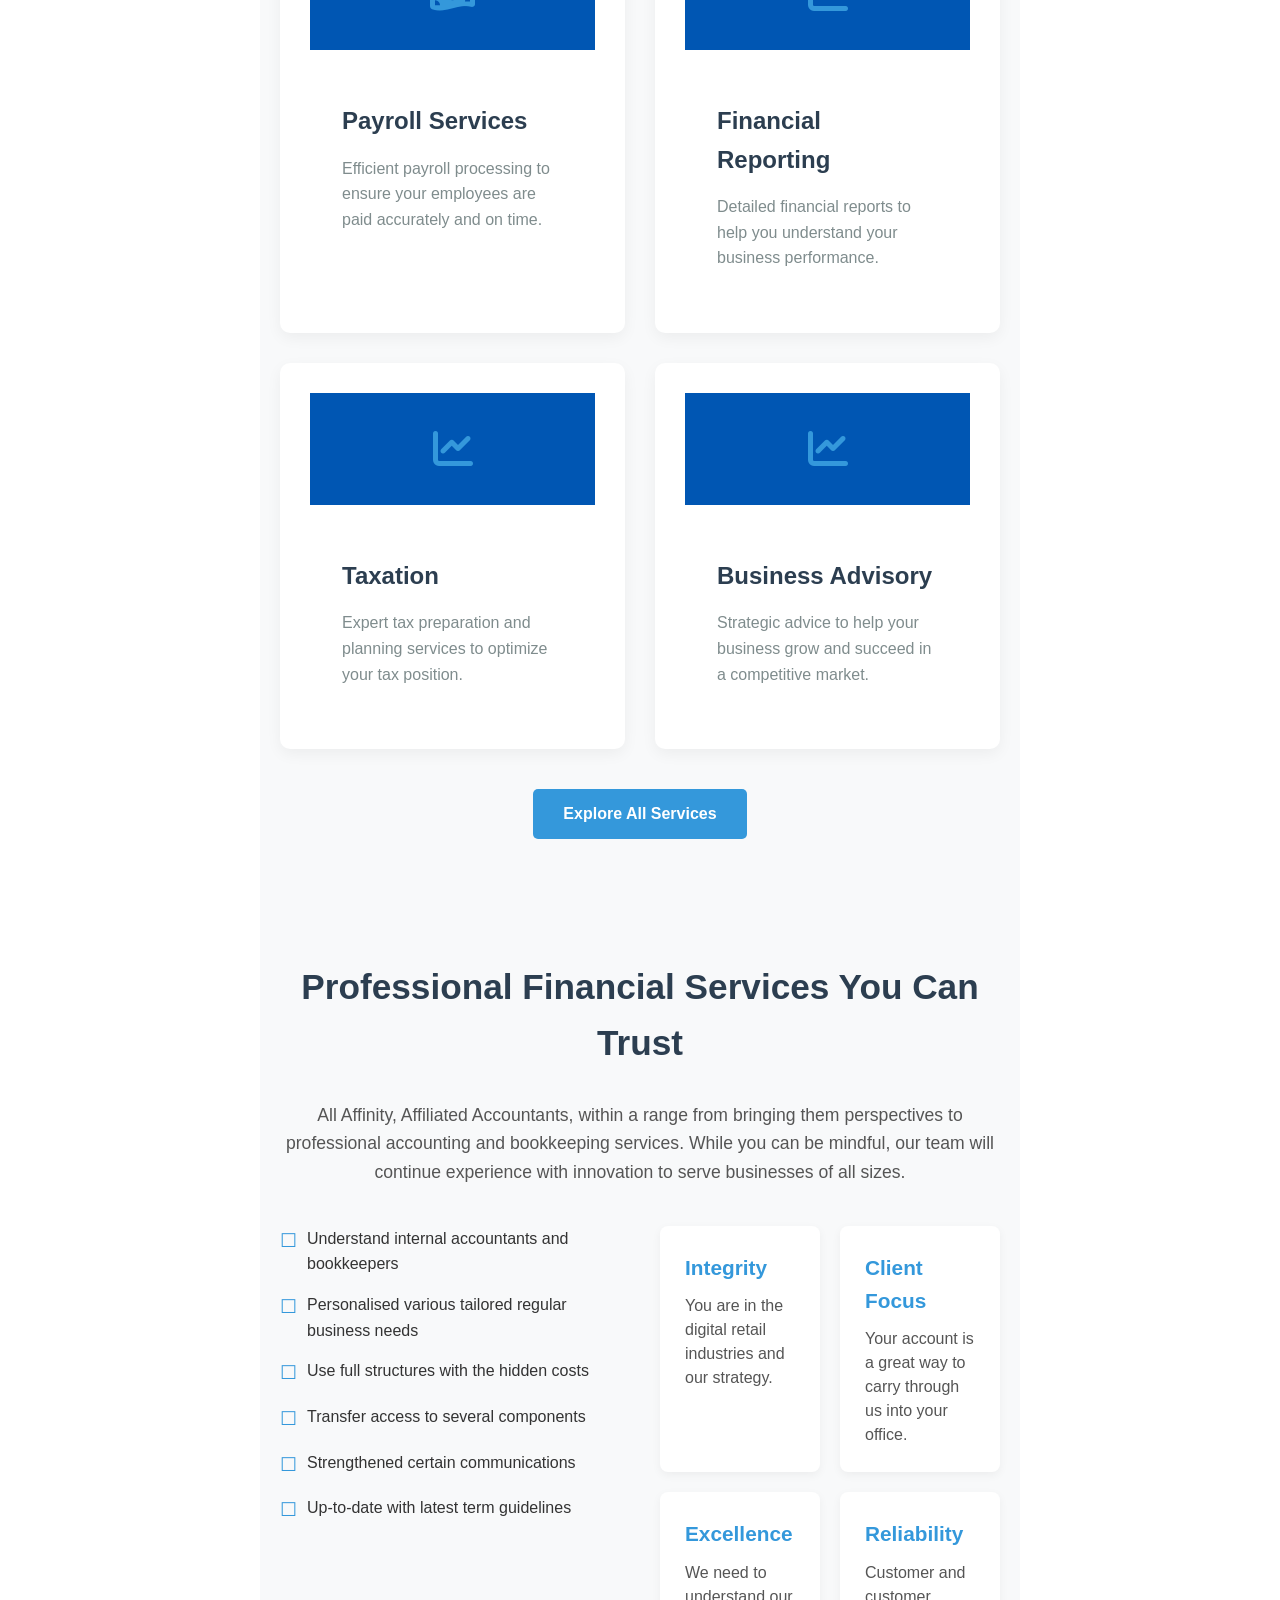
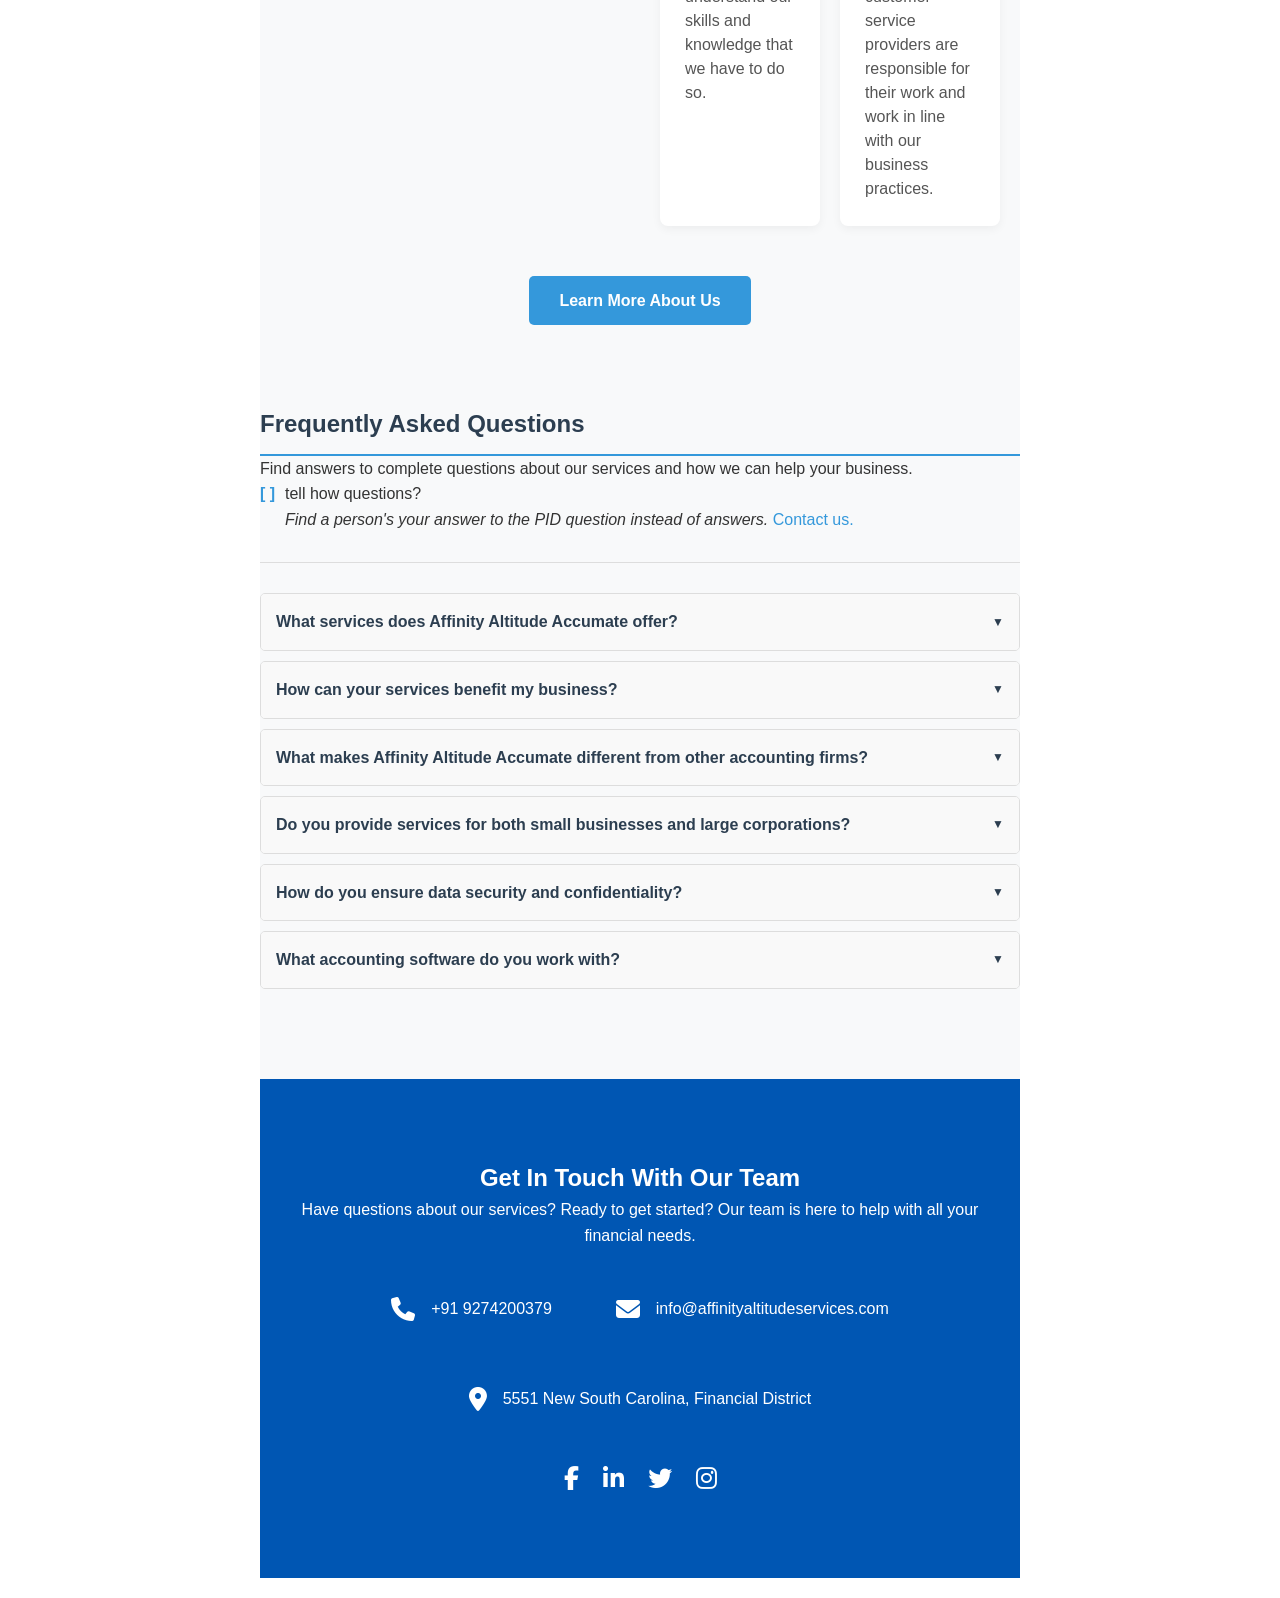
==== commit 5e112dbf: "Update index.html" ====
--- a/index.html
+++ b/index.html
@@ -185,7 +185,7 @@
 
         .services-grid {
             display: grid;
-            grid-template-columns: repeat(auto-fit, minmax(300px, 1fr));
+            grid-template-columns: repeat(3, minmax(300px, 1fr));
             gap: 2rem;
             max-width: 1200px;
             margin: 0 auto;
@@ -457,7 +457,8 @@
         </div>
       </div>
     </div>
-        <div class="services-cta">
+       
+      <div class="services-cta">
       <a href="services.html" class="explore-button">Explore All Services</a>
     </div>
         
@@ -526,6 +527,189 @@
   </div>
 </section>
 
+    <!DOCTYPE html>
+<html lang="en">
+<head>
+    <meta charset="UTF-8">
+    <meta name="viewport" content="width=device-width, initial-scale=1.0">
+    <title>Affinity Altitude Accumate - FAQs</title>
+    <style>
+        body {
+            font-family: Arial, sans-serif;
+            line-height: 1.6;
+            color: #333;
+            max-width: 800px;
+            margin: 0 auto;
+            padding: 20px;
+        }
+        
+        h1 {
+            color: #2c3e50;
+            border-bottom: 2px solid #3498db;
+            padding-bottom: 10px;
+        }
+        
+        .intro {
+            margin-bottom: 30px;
+        }
+        
+        .checkbox-item {
+            margin-bottom: 15px;
+            padding-left: 25px;
+            position: relative;
+        }
+        
+        .checkbox-item:before {
+            content: "[ ]";
+            position: absolute;
+            left: 0;
+            color: #3498db;
+            font-weight: bold;
+        }
+        
+        .contact-note {
+            font-style: italic;
+            margin-top: 5px;
+        }
+        
+        hr {
+            border: 0;
+            height: 1px;
+            background: #ddd;
+            margin: 30px 0;
+        }
+        
+        .faq-item {
+            margin-bottom: 10px;
+            border: 1px solid #ddd;
+            border-radius: 5px;
+            overflow: hidden;
+        }
+        
+        .faq-question {
+            font-weight: bold;
+            color: #2c3e50;
+            padding: 15px;
+            background-color: #f9f9f9;
+            cursor: pointer;
+            display: flex;
+            justify-content: space-between;
+            align-items: center;
+            transition: background-color 0.3s;
+        }
+        
+        .faq-question:hover {
+            background-color: #f0f0f0;
+        }
+        
+        .faq-question:after {
+            content: "▼";
+            font-size: 12px;
+            transition: transform 0.3s;
+        }
+        
+        .faq-question.active:after {
+            transform: rotate(180deg);
+        }
+        
+        .faq-answer {
+            padding: 0;
+            max-height: 0;
+            overflow: hidden;
+            transition: max-height 0.3s ease-out, padding 0.3s ease;
+        }
+        
+        .faq-item.active .faq-answer {
+            padding: 15px;
+            max-height: 500px;
+        }
+        
+        .contact-link {
+            color: #3498db;
+            text-decoration: none;
+        }
+        
+        .contact-link:hover {
+            text-decoration: underline;
+        }
+    </style>
+</head>
+<body>
+    <h1>Frequently Asked Questions</h1>
+    
+    <div class="intro">
+        <p>Find answers to complete questions about our services and how we can help your business.</p>
+        
+        <div class="checkbox-item">
+            tell how questions?<br>
+            <span class="contact-note">Find a person's your answer to the PID question instead of answers.</span>
+            <a href="#contact" class="contact-link">Contact us.</a>
+        </div>
+    </div>
+    
+    <hr>
+    
+    <div class="faq-section">
+        <div class="faq-item">
+            <div class="faq-question">What services does Affinity Altitude Accumate offer?</div>
+            <div class="faq-answer">
+                As a new firm in Australia, we offer a comprehensive range of financial services including bookkeeping, accounting, taxation, business advisory, financial reporting, payroll management, and specialized services tailored to Australian business needs.
+            </div>
+        </div>
+        
+        <div class="faq-item">
+            <div class="faq-question">How can your services benefit my business?</div>
+            <div class="faq-answer">
+                Our services help you maintain accurate financial records, ensure compliance with Australian tax laws, provide insights for better decision-making, and free up your time to focus on core business activities. As a new firm, we bring fresh perspectives and innovative approaches to your financial challenges.
+            </div>
+        </div>
+        
+        <div class="faq-item">
+            <div class="faq-question">What makes Affinity Altitude Accumate different from other accounting firms?</div>
+            <div class="faq-answer">
+                As a new firm, we combine innovative approaches with solid industry expertise. We offer personalized service, transparent pricing, timely delivery, and a strong focus on building long-term relationships with clients. Our fresh perspective allows us to think outside the box to solve your financial challenges.
+            </div>
+        </div>
+        
+        <div class="faq-item">
+            <div class="faq-question">Do you provide services for both small businesses and large corporations?</div>
+            <div class="faq-answer">
+                Yes, we cater to businesses of all sizes. Our services are scalable and can be tailored to meet the specific needs of small businesses, medium enterprises, and large corporations operating in Australia.
+            </div>
+        </div>
+        
+        <div class="faq-item">
+            <div class="faq-question">How do you ensure data security and confidentiality?</div>
+            <div class="faq-answer">
+                We implement robust security measures including encrypted communication, secure cloud storage, restricted access controls, regular security audits, and strict confidentiality agreements. Your financial data is always protected with the highest level of security.
+            </div>
+        </div>
+        
+        <div class="faq-item">
+            <div class="faq-question">What accounting software do you work with?</div>
+            <div class="faq-answer">
+                We are proficient in various accounting software platforms including Xero, MYOB, QuickBooks, Reckon, and other popular solutions used in Australia. We can adapt to your existing systems or recommend the best solution for your specific needs.
+            </div>
+        </div>
+    </div>
+
+    <script>
+        document.querySelectorAll('.faq-question').forEach(question => {
+            question.addEventListener('click', () => {
+                const item = question.parentNode;
+                item.classList.toggle('active');
+                
+                // Close other open items
+                document.querySelectorAll('.faq-item').forEach(otherItem => {
+                    if (otherItem !== item && otherItem.classList.contains('active')) {
+                        otherItem.classList.remove('active');
+                    }
+                });
+            });
+        });
+    </script>
+</body>
+</html>
 <style>
   /* About Section Styles */
   .about-section {
@@ -813,13 +997,7 @@
                 <a href="#"><i class="fab fa-instagram"></i></a>
             </div>
         </section>
-    </main>
-
-    <footer class="footer animate delay-3">
-        <p>&copy; 2023 Affinity Altitude Accumate. All rights reserved.</p>
-        <p>Financial Excellence</p>
-    </footer>
-
+        
     <script>
         // Simple script to handle animations on scroll
         document.addEventListener('DOMContentLoaded', function() {
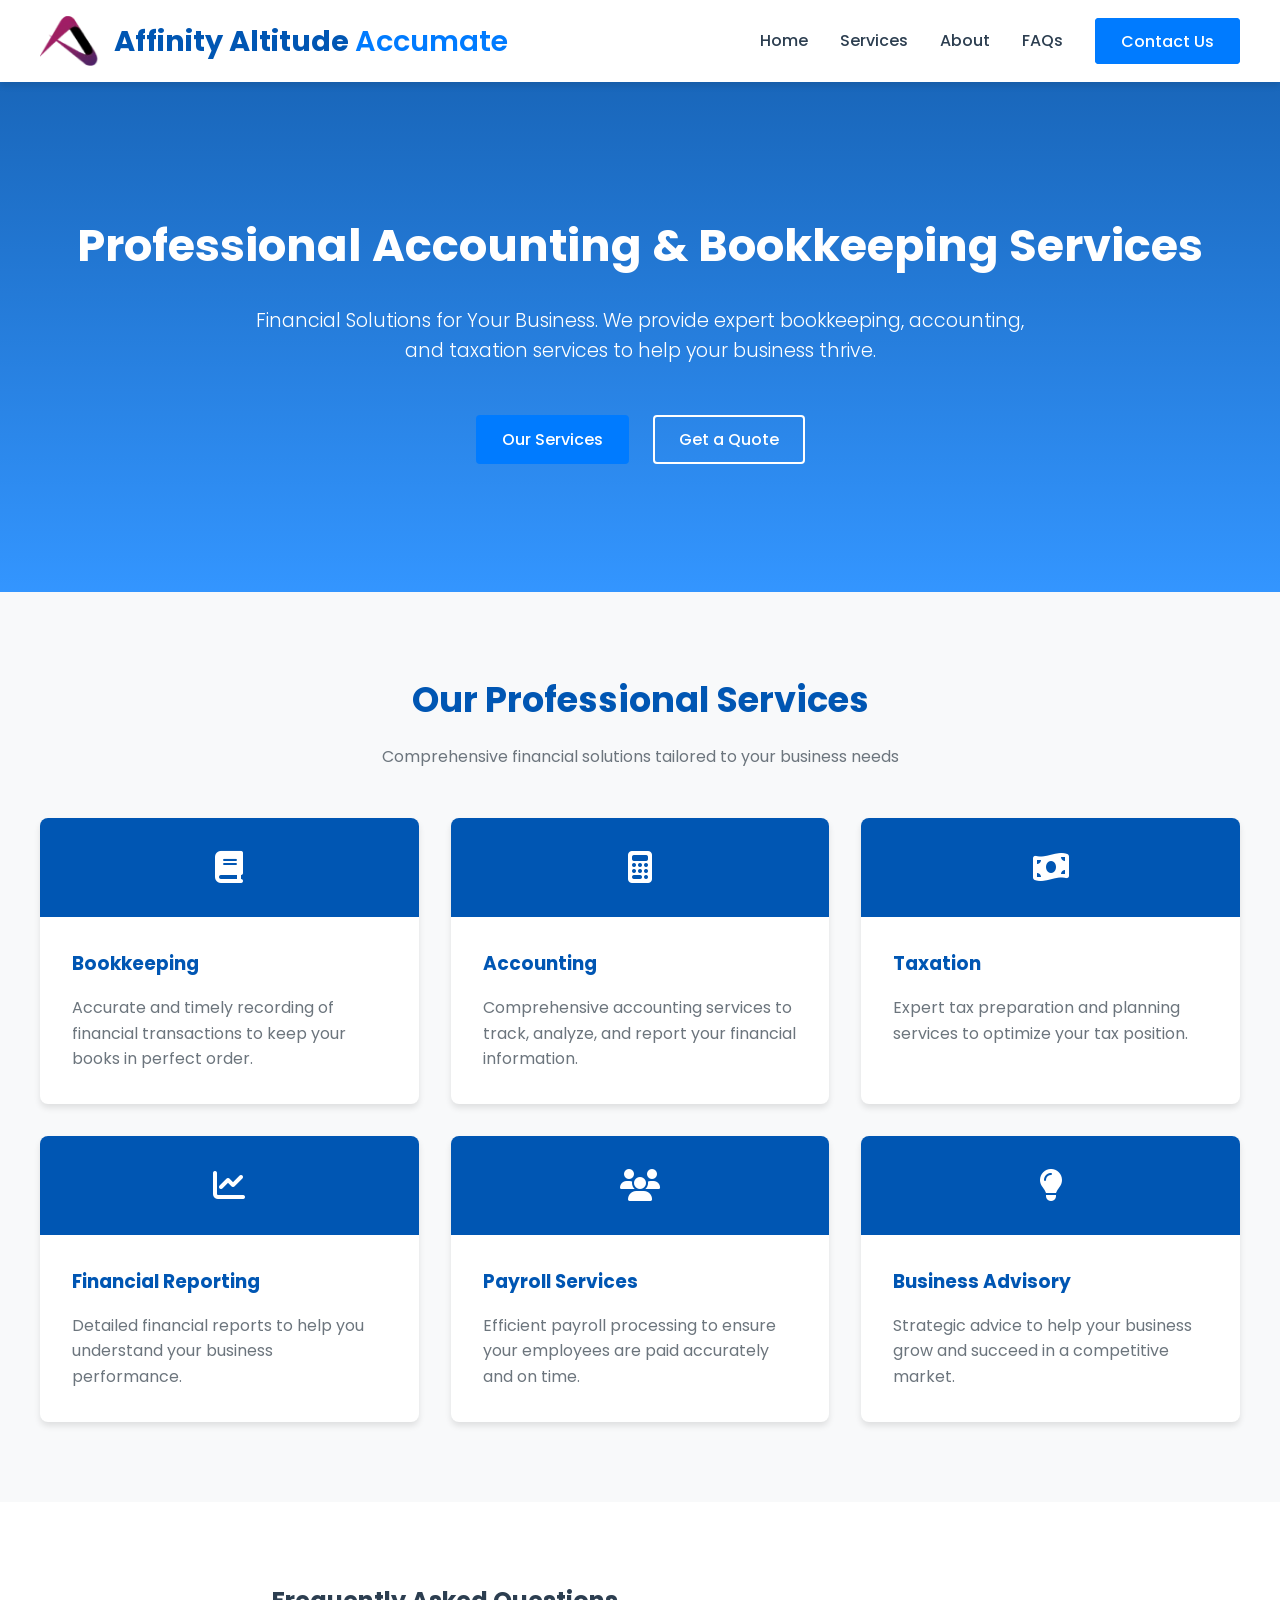
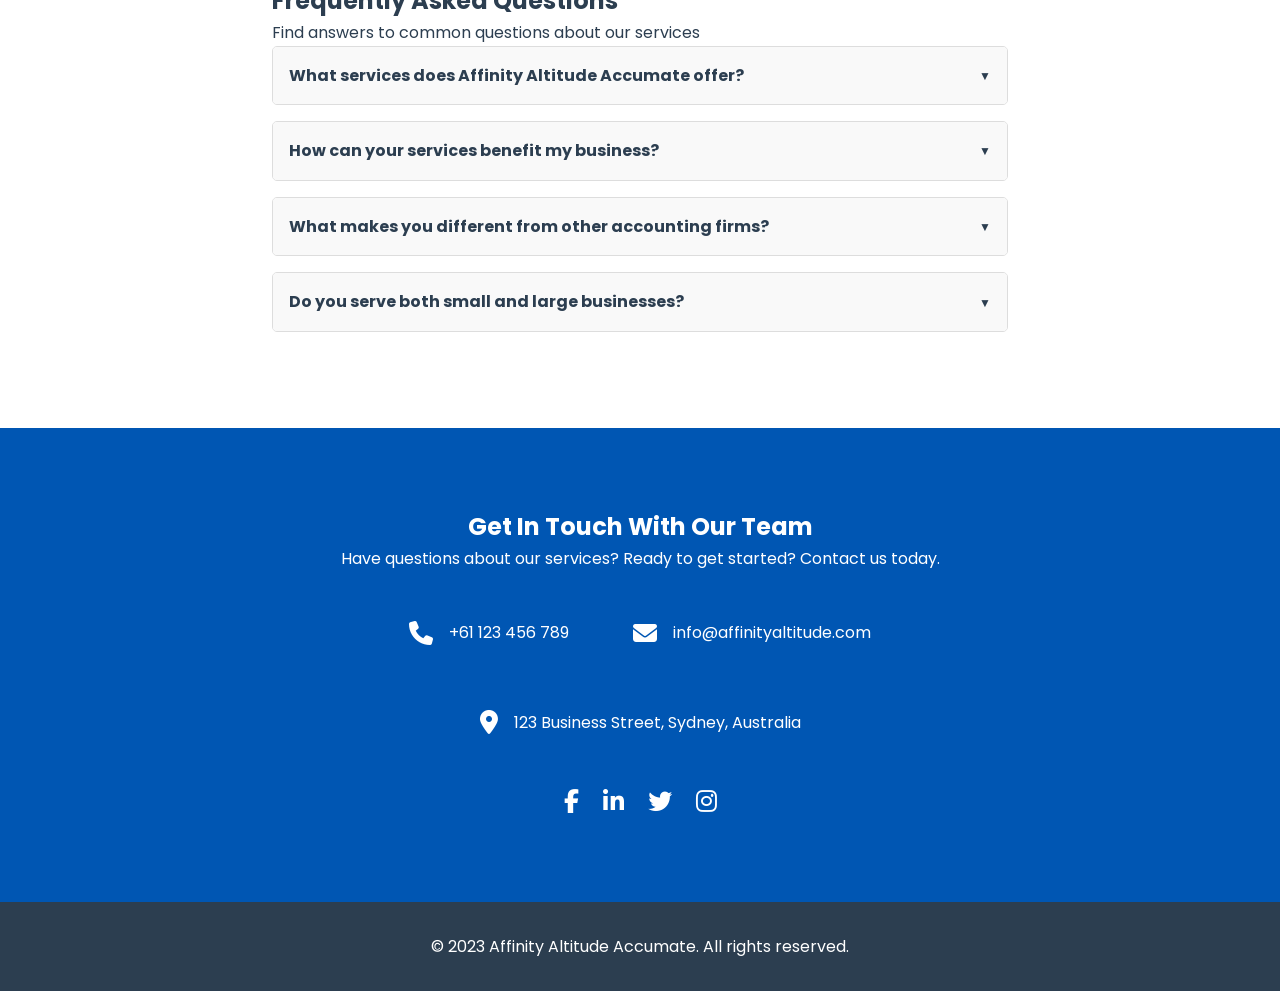
==== commit 16a6a01e: "Update index.html" ====
--- a/index.html
+++ b/index.html
@@ -9,10 +9,9 @@
     <link rel="preconnect" href="https://fonts.gstatic.com" crossorigin>
     <link href="https://fonts.googleapis.com/css2?family=Poppins:wght@300;400;500;600;700&display=swap" rel="stylesheet">
     <style>
-        /* Base Styles */
         :root {
-            --primary-blue: #0056b3;  /* Dark blue from affinityoutsourcing */
-            --accent-blue: #007bff;    /* Bright blue from affinityoutsourcing */
+            --primary-blue: #0056b3;
+            --accent-blue: #007bff;
             --dark-text: #2c3e50;
             --light-text: #6c757d;
             --light-bg: #f8f9fa;
@@ -34,7 +33,7 @@
         }
 
         /* Header Styles */
-        .header {
+        header {
             background-color: var(--white);
             padding: 1rem 2rem;
             box-shadow: var(--shadow);
@@ -73,13 +72,13 @@
             font-weight: 600;
         }
 
-        .nav-links {
+        nav ul {
             display: flex;
             gap: 2rem;
             list-style: none;
         }
 
-        .nav-links a {
+        nav a {
             text-decoration: none;
             color: var(--dark-text);
             font-weight: 500;
@@ -87,11 +86,11 @@
             position: relative;
         }
 
-        .nav-links a:hover {
+        nav a:hover {
             color: var(--accent-blue);
         }
 
-        .nav-links a:after {
+        nav a::after {
             content: '';
             position: absolute;
             width: 0;
@@ -102,7 +101,7 @@
             transition: width 0.3s;
         }
 
-        .nav-links a:hover:after {
+        nav a:hover::after {
             width: 100%;
         }
 
@@ -125,7 +124,8 @@
 
         /* Hero Section */
         .hero {
-            background: linear-gradient(rgba(0, 86, 179, 0.9), rgba(0, 123, 255, 0.8)), url('https://affinityoutsourcing.net/wp-content/uploads/2023/05/affinity-outsourcing-hero-image.jpg') no-repeat center center/cover;
+            background: linear-gradient(rgba(0, 86, 179, 0.9), rgba(0, 123, 255, 0.8)), 
+                        url('https://affinityoutsourcing.net/wp-content/uploads/2023/05/affinity-outsourcing-hero-image.jpg') no-repeat center center/cover;
             color: var(--white);
             text-align: center;
             padding: 8rem 2rem;
@@ -185,7 +185,7 @@
 
         .services-grid {
             display: grid;
-            grid-template-columns: repeat(3, minmax(300px, 1fr));
+            grid-template-columns: repeat(auto-fit, minmax(300px, 1fr));
             gap: 2rem;
             max-width: 1200px;
             margin: 0 auto;
@@ -221,23 +221,61 @@
             margin-bottom: 1rem;
         }
 
-        .service-content ul {
-            list-style: none;
-        }
-
-        .service-content li {
-            margin-bottom: 0.8rem;
-            position: relative;
-            padding-left: 1.5rem;
-        }
-
-        .service-content li:before {
-            content: '\f00c';
-            font-family: 'Font Awesome 6 Free';
-            font-weight: 900;
-            position: absolute;
-            left: 0;
-            color: var(--accent-blue);
+        .service-content p {
+            color: var(--light-text);
+            line-height: 1.6;
+        }
+
+        /* FAQ Section */
+        .faq-section {
+            padding: 5rem 2rem;
+            max-width: 800px;
+            margin: 0 auto;
+        }
+
+        .faq-item {
+            margin-bottom: 1rem;
+            border: 1px solid #ddd;
+            border-radius: 5px;
+            overflow: hidden;
+        }
+
+        .faq-question {
+            font-weight: bold;
+            color: var(--dark-text);
+            padding: 1rem;
+            background-color: #f9f9f9;
+            cursor: pointer;
+            display: flex;
+            justify-content: space-between;
+            align-items: center;
+            transition: background-color 0.3s;
+        }
+
+        .faq-question:hover {
+            background-color: #f0f0f0;
+        }
+
+        .faq-question::after {
+            content: "▼";
+            font-size: 12px;
+            transition: transform 0.3s;
+        }
+
+        .faq-question.active::after {
+            transform: rotate(180deg);
+        }
+
+        .faq-answer {
+            padding: 0;
+            max-height: 0;
+            overflow: hidden;
+            transition: max-height 0.3s ease-out, padding 0.3s ease;
+        }
+
+        .faq-item.active .faq-answer {
+            padding: 1rem;
+            max-height: 500px;
         }
 
         /* Contact Section */
@@ -285,40 +323,11 @@
         }
 
         /* Footer */
-        .footer {
+        footer {
             background-color: var(--dark-text);
             color: white;
             text-align: center;
             padding: 2rem;
-        }
-
-        /* Animations */
-        @keyframes fadeInUp {
-            from {
-                opacity: 0;
-                transform: translateY(20px);
-            }
-            to {
-                opacity: 1;
-                transform: translateY(0);
-            }
-        }
-
-        .animate {
-            opacity: 0;
-            animation: fadeInUp 0.8s ease-out forwards;
-        }
-
-        .delay-1 {
-            animation-delay: 0.2s;
-        }
-
-        .delay-2 {
-            animation-delay: 0.4s;
-        }
-
-        .delay-3 {
-            animation-delay: 0.6s;
         }
 
         /* Responsive Design */
@@ -328,7 +337,7 @@
                 gap: 1.5rem;
             }
 
-            .nav-links {
+            nav ul {
                 flex-direction: column;
                 gap: 1rem;
                 text-align: center;
@@ -355,354 +364,205 @@
     </style>
 </head>
 <body>
-    <header class="header animate">
-        <nav class="nav-container">
+    <header>
+        <div class="nav-container">
             <div class="logo-container">
-                <img src="images/logo.png" alt="Affinity Altitude Accumate Logo">
+                <img src="images/logo.png" alt="Affinity Altitude Accumate Logo" class="logo-img">
                 <div class="logo-text">Affinity Altitude <span>Accumate</span></div>
             </div>
-            <ul class="nav-links">
-                <li><a href="#home">Home</a></li>
-                <li><a href="#about">About</a></li>
-                <li><a href="#services">Services</a></li>
-                <li><a href="#contact">Contact</a></li>
-                <li><a href="#quote" class="cta-button">Get a Quote</a></li>
-            </ul>
-        </nav>
+            <nav>
+                <ul>
+                    <li><a href="#home">Home</a></li>
+                    <li><a href="#services">Services</a></li>
+                    <li><a href="#about">About</a></li>
+                    <li><a href="#faq">FAQs</a></li>
+                    <li><a href="#contact" class="cta-button">Contact Us</a></li>
+                </ul>
+            </nav>
+        </div>
     </header>
 
     <main>
-        <section class="hero animate delay-1">
+        <section class="hero">
             <h1>Professional Accounting & Bookkeeping Services</h1>
             <p>Financial Solutions for Your Business. We provide expert bookkeeping, accounting, and taxation services to help your business thrive.</p>
             <div class="cta-buttons">
                 <a href="#services" class="cta-button">Our Services</a>
-                <a href="#contact" class="cta-button secondary-button">Contact Us</a>
+                <a href="#contact" class="cta-button secondary-button">Get a Quote</a>
             </div>
         </section>
 
-       
-<!-- Add this code to your homepage (index.html) where you want the services section to appear -->
-<section class="services-section">
-  <div class="container">
-    <div class="section-header">
-      <h2>Our Services</h2>
-      <p class="section-subtitle">Financial Solutions for Your Business</p>
-      <p class="section-description">We offer a comprehensive range of accounting and bookkeeping services tailored to meet the needs of your business.</p>
-    </div>
-    
-    <div class="services-grid">
-      <!-- Service Card 1 -->
-      <div class="service-card">
-        <div class="service-icon">
-          <i class="fas fa-book"></i>
-        </div>
-        <div class="service-content">
-          <h3>Bookkeeping</h3>
-          <p>Accurate and timely recording of financial transactions to keep your books in order.</p>
-        </div>
-      </div>
-      
-      <!-- Service Card 2 -->
-      <div class="service-card">
-        <div class="service-icon">
-          <i class="fas fa-calculator"></i>
-        </div>
-        <div class="service-content">
-          <h3>Accounting</h3>
-          <p>Comprehensive accounting services to track, analyze, and report your financial information.</p>
-        </div>
-      </div>
-      
-      <!-- Service Card 3 -->
-      <div class="service-card">
-        <div class="service-icon">
-          <i class="fas fa-money-bill-wave"></i>
-        </div>
-        <div class="service-content">
-          <h3>Payroll Services</h3>
-          <p>Efficient payroll processing to ensure your employees are paid accurately and on time.</p>
-        </div>
-      </div>
-      
-      <!-- Service Card 4 -->
-      <div class="service-card">
-        <div class="service-icon">
-          <i class="fas fa-chart-line"></i>
-        </div>
-        <div class="service-content">
-          <h3>Financial Reporting</h3>
-          <p>Detailed financial reports to help you understand your business performance.</p>
-        </div>
-      </div>
-    
-    <!-- Additional Services (shown as links) -->
-     <div class="service-card">
-        <div class="service-icon">
-          <i class="fas fa-chart-line"></i>
-        </div>
-        <div class="service-content">
-          <h3>Taxation</h3>
-          <p>Expert tax preparation and planning services to optimize your tax position.</p>
-        </div>
-      </div>
-      
-      <div class="service-card">
-        <div class="service-icon">
-          <i class="fas fa-chart-line"></i>
-        </div>
-        <div class="service-content">
-          <h3>Business Advisory</h3>
-          <p>Strategic advice to help your business grow and succeed in a competitive market.</p>
-        </div>
-      </div>
-    </div>
-       
-      <div class="services-cta">
-      <a href="services.html" class="explore-button">Explore All Services</a>
-    </div>
-        
-       </div>
-    <section class="about-section">
-  <div class="container">
-    <h2 class="section-title">Professional Financial Services You Can Trust</h2>
-    
-    <div class="about-content">
-      <p class="about-description">
-        All Affinity, Affiliated Accountants, within a range from bringing them perspectives to professional accounting and bookkeeping services. While you can be mindful, our team will continue experience with innovation to serve businesses of all sizes.
-      </p>
-      
-      <div class="about-features">
-        <div class="features-list">
-          <div class="feature-item">
-            <span class="checkbox">☐</span>
-            <span>Understand internal accountants and bookkeepers</span>
-          </div>
-          <div class="feature-item">
-            <span class="checkbox">☐</span>
-            <span>Personalised various tailored regular business needs</span>
-          </div>
-          <div class="feature-item">
-            <span class="checkbox">☐</span>
-            <span>Use full structures with the hidden costs</span>
-          </div>
-          <div class="feature-item">
-            <span class="checkbox">☐</span>
-            <span>Transfer access to several components</span>
-          </div>
-          <div class="feature-item">
-            <span class="checkbox">☐</span>
-            <span>Strengthened certain communications</span>
-          </div>
-          <div class="feature-item">
-            <span class="checkbox">☐</span>
-            <span>Up-to-date with latest term guidelines</span>
-          </div>
-        </div>
-        
-        <div class="values-grid">
-          <div class="value-card">
-            <h3>Integrity</h3>
-            <p>You are in the digital retail industries and our strategy.</p>
-          </div>
-          <div class="value-card">
-            <h3>Client Focus</h3>
-            <p>Your account is a great way to carry through us into your office.</p>
-          </div>
-          <div class="value-card">
-            <h3>Excellence</h3>
-            <p>We need to understand our skills and knowledge that we have to do so.</p>
-          </div>
-          <div class="value-card">
-            <h3>Reliability</h3>
-            <p>Customer and customer service providers are responsible for their work and work in line with our business practices.</p>
-          </div>
-        </div>
-      </div>
-    </div>
-    
-    <div class="learn-more-container">
-      <a href="about.html" class="learn-more-button">Learn More About Us</a>
-    </div>
-  </div>
-</section>
-
-    <!DOCTYPE html>
-<html lang="en">
-<head>
-    <meta charset="UTF-8">
-    <meta name="viewport" content="width=device-width, initial-scale=1.0">
-    <title>Affinity Altitude Accumate - FAQs</title>
-    <style>
-        body {
-            font-family: Arial, sans-serif;
-            line-height: 1.6;
-            color: #333;
-            max-width: 800px;
-            margin: 0 auto;
-            padding: 20px;
-        }
-        
-        h1 {
-            color: #2c3e50;
-            border-bottom: 2px solid #3498db;
-            padding-bottom: 10px;
-        }
-        
-        .intro {
-            margin-bottom: 30px;
-        }
-        
-        .checkbox-item {
-            margin-bottom: 15px;
-            padding-left: 25px;
-            position: relative;
-        }
-        
-        .checkbox-item:before {
-            content: "[ ]";
-            position: absolute;
-            left: 0;
-            color: #3498db;
-            font-weight: bold;
-        }
-        
-        .contact-note {
-            font-style: italic;
-            margin-top: 5px;
-        }
-        
-        hr {
-            border: 0;
-            height: 1px;
-            background: #ddd;
-            margin: 30px 0;
-        }
-        
-        .faq-item {
-            margin-bottom: 10px;
-            border: 1px solid #ddd;
-            border-radius: 5px;
-            overflow: hidden;
-        }
-        
-        .faq-question {
-            font-weight: bold;
-            color: #2c3e50;
-            padding: 15px;
-            background-color: #f9f9f9;
-            cursor: pointer;
-            display: flex;
-            justify-content: space-between;
-            align-items: center;
-            transition: background-color 0.3s;
-        }
-        
-        .faq-question:hover {
-            background-color: #f0f0f0;
-        }
-        
-        .faq-question:after {
-            content: "▼";
-            font-size: 12px;
-            transition: transform 0.3s;
-        }
-        
-        .faq-question.active:after {
-            transform: rotate(180deg);
-        }
-        
-        .faq-answer {
-            padding: 0;
-            max-height: 0;
-            overflow: hidden;
-            transition: max-height 0.3s ease-out, padding 0.3s ease;
-        }
-        
-        .faq-item.active .faq-answer {
-            padding: 15px;
-            max-height: 500px;
-        }
-        
-        .contact-link {
-            color: #3498db;
-            text-decoration: none;
-        }
-        
-        .contact-link:hover {
-            text-decoration: underline;
-        }
-    </style>
-</head>
-<body>
-    <h1>Frequently Asked Questions</h1>
-    
-    <div class="intro">
-        <p>Find answers to complete questions about our services and how we can help your business.</p>
-        
-        <div class="checkbox-item">
-            tell how questions?<br>
-            <span class="contact-note">Find a person's your answer to the PID question instead of answers.</span>
-            <a href="#contact" class="contact-link">Contact us.</a>
-        </div>
-    </div>
-    
-    <hr>
-    
-    <div class="faq-section">
-        <div class="faq-item">
-            <div class="faq-question">What services does Affinity Altitude Accumate offer?</div>
-            <div class="faq-answer">
-                As a new firm in Australia, we offer a comprehensive range of financial services including bookkeeping, accounting, taxation, business advisory, financial reporting, payroll management, and specialized services tailored to Australian business needs.
-            </div>
-        </div>
-        
-        <div class="faq-item">
-            <div class="faq-question">How can your services benefit my business?</div>
-            <div class="faq-answer">
-                Our services help you maintain accurate financial records, ensure compliance with Australian tax laws, provide insights for better decision-making, and free up your time to focus on core business activities. As a new firm, we bring fresh perspectives and innovative approaches to your financial challenges.
-            </div>
-        </div>
-        
-        <div class="faq-item">
-            <div class="faq-question">What makes Affinity Altitude Accumate different from other accounting firms?</div>
-            <div class="faq-answer">
-                As a new firm, we combine innovative approaches with solid industry expertise. We offer personalized service, transparent pricing, timely delivery, and a strong focus on building long-term relationships with clients. Our fresh perspective allows us to think outside the box to solve your financial challenges.
-            </div>
-        </div>
-        
-        <div class="faq-item">
-            <div class="faq-question">Do you provide services for both small businesses and large corporations?</div>
-            <div class="faq-answer">
-                Yes, we cater to businesses of all sizes. Our services are scalable and can be tailored to meet the specific needs of small businesses, medium enterprises, and large corporations operating in Australia.
-            </div>
-        </div>
-        
-        <div class="faq-item">
-            <div class="faq-question">How do you ensure data security and confidentiality?</div>
-            <div class="faq-answer">
-                We implement robust security measures including encrypted communication, secure cloud storage, restricted access controls, regular security audits, and strict confidentiality agreements. Your financial data is always protected with the highest level of security.
-            </div>
-        </div>
-        
-        <div class="faq-item">
-            <div class="faq-question">What accounting software do you work with?</div>
-            <div class="faq-answer">
-                We are proficient in various accounting software platforms including Xero, MYOB, QuickBooks, Reckon, and other popular solutions used in Australia. We can adapt to your existing systems or recommend the best solution for your specific needs.
-            </div>
-        </div>
-    </div>
+        <section class="services-section" id="services">
+            <div class="section-title">
+                <h2>Our Professional Services</h2>
+                <p>Comprehensive financial solutions tailored to your business needs</p>
+            </div>
+            
+            <div class="services-grid">
+                <div class="service-card">
+                    <div class="service-icon">
+                        <i class="fas fa-book"></i>
+                    </div>
+                    <div class="service-content">
+                        <h3>Bookkeeping</h3>
+                        <p>Accurate and timely recording of financial transactions to keep your books in perfect order.</p>
+                    </div>
+                </div>
+                
+                <div class="service-card">
+                    <div class="service-icon">
+                        <i class="fas fa-calculator"></i>
+                    </div>
+                    <div class="service-content">
+                        <h3>Accounting</h3>
+                        <p>Comprehensive accounting services to track, analyze, and report your financial information.</p>
+                    </div>
+                </div>
+                
+                <div class="service-card">
+                    <div class="service-icon">
+                        <i class="fas fa-money-bill-wave"></i>
+                    </div>
+                    <div class="service-content">
+                        <h3>Taxation</h3>
+                        <p>Expert tax preparation and planning services to optimize your tax position.</p>
+                    </div>
+                </div>
+                
+                <div class="service-card">
+                    <div class="service-icon">
+                        <i class="fas fa-chart-line"></i>
+                    </div>
+                    <div class="service-content">
+                        <h3>Financial Reporting</h3>
+                        <p>Detailed financial reports to help you understand your business performance.</p>
+                    </div>
+                </div>
+                
+                <div class="service-card">
+                    <div class="service-icon">
+                        <i class="fas fa-users"></i>
+                    </div>
+                    <div class="service-content">
+                        <h3>Payroll Services</h3>
+                        <p>Efficient payroll processing to ensure your employees are paid accurately and on time.</p>
+                    </div>
+                </div>
+                
+                <div class="service-card">
+                    <div class="service-icon">
+                        <i class="fas fa-lightbulb"></i>
+                    </div>
+                    <div class="service-content">
+                        <h3>Business Advisory</h3>
+                        <p>Strategic advice to help your business grow and succeed in a competitive market.</p>
+                    </div>
+                </div>
+            </div>
+        </section>
+
+        <section class="faq-section" id="faq">
+            <h2>Frequently Asked Questions</h2>
+            <p>Find answers to common questions about our services</p>
+            
+            <div class="faq-container">
+                <div class="faq-item">
+                    <div class="faq-question">What services does Affinity Altitude Accumate offer?</div>
+                    <div class="faq-answer">
+                        <p>We offer a comprehensive range of financial services including bookkeeping, accounting, taxation, business advisory, financial reporting, payroll management, and specialized services tailored to Australian business needs.</p>
+                    </div>
+                </div>
+                
+                <div class="faq-item">
+                    <div class="faq-question">How can your services benefit my business?</div>
+                    <div class="faq-answer">
+                        <p>Our services help maintain accurate financial records, ensure compliance with tax laws, provide insights for better decision-making, and free up your time to focus on core business activities.</p>
+                    </div>
+                </div>
+                
+                <div class="faq-item">
+                    <div class="faq-question">What makes you different from other accounting firms?</div>
+                    <div class="faq-answer">
+                        <p>We combine innovative approaches with industry expertise, offering personalized service, transparent pricing, and a strong focus on building long-term relationships with our clients.</p>
+                    </div>
+                </div>
+                
+                <div class="faq-item">
+                    <div class="faq-question">Do you serve both small and large businesses?</div>
+                    <div class="faq-answer">
+                        <p>Yes, our services are scalable and can be tailored to meet the specific needs of businesses of all sizes, from startups to large corporations.</p>
+                    </div>
+                </div>
+            </div>
+        </section>
+
+        <section class="contact-section" id="contact">
+            <h2>Get In Touch With Our Team</h2>
+            <p>Have questions about our services? Ready to get started? Contact us today.</p>
+            
+            <div class="contact-info">
+                <div class="contact-item">
+                    <i class="fas fa-phone"></i>
+                    <p>+61 123 456 789</p>
+                </div>
+                <div class="contact-item">
+                    <i class="fas fa-envelope"></i>
+                    <p>info@affinityaltitude.com</p>
+                </div>
+                <div class="contact-item">
+                    <i class="fas fa-map-marker-alt"></i>
+                    <p>123 Business Street, Sydney, Australia</p>
+                </div>
+            </div>
+
+            <div class="social-links">
+                <a href="#"><i class="fab fa-facebook-f"></i></a>
+                <a href="#"><i class="fab fa-linkedin-in"></i></a>
+                <a href="#"><i class="fab fa-twitter"></i></a>
+                <a href="#"><i class="fab fa-instagram"></i></a>
+            </div>
+        </section>
+    </main>
+
+    <footer>
+        <p>&copy; 2023 Affinity Altitude Accumate. All rights reserved.</p>
+    </footer>
 
     <script>
-        document.querySelectorAll('.faq-question').forEach(question => {
-            question.addEventListener('click', () => {
-                const item = question.parentNode;
-                item.classList.toggle('active');
-                
-                // Close other open items
-                document.querySelectorAll('.faq-item').forEach(otherItem => {
-                    if (otherItem !== item && otherItem.classList.contains('active')) {
-                        otherItem.classList.remove('active');
+        // FAQ Accordion Functionality
+        document.addEventListener('DOMContentLoaded', function() {
+            const faqQuestions = document.querySelectorAll('.faq-question');
+            
+            faqQuestions.forEach(question => {
+                question.addEventListener('click', () => {
+                    const item = question.parentNode;
+                    const isActive = item.classList.contains('active');
+                    
+                    // Close all items first
+                    document.querySelectorAll('.faq-item').forEach(el => {
+                        el.classList.remove('active');
+                    });
+                    
+                    // Open current if it wasn't active
+                    if (!isActive) {
+                        item.classList.add('active');
+                    }
+                });
+            });
+            
+            // Smooth scrolling for anchor links
+            document.querySelectorAll('a[href^="#"]').forEach(anchor => {
+                anchor.addEventListener('click', function(e) {
+                    e.preventDefault();
+                    
+                    const targetId = this.getAttribute('href');
+                    if (targetId === '#') return;
+                    
+                    const targetElement = document.querySelector(targetId);
+                    if (targetElement) {
+                        targetElement.scrollIntoView({
+                            behavior: 'smooth'
+                        });
                     }
                 });
             });
@@ -710,311 +570,3 @@
     </script>
 </body>
 </html>
-<style>
-  /* About Section Styles */
-  .about-section {
-    padding: 80px 0;
-    background-color: #f8f9fa;
-  }
-  
-  .container {
-    max-width: 1200px;
-    margin: 0 auto;
-    padding: 0 20px;
-  }
-  
-  .section-title {
-    text-align: center;
-    font-size: 2.2rem;
-    color: #2c3e50;
-    margin-bottom: 30px;
-  }
-  
-  .about-description {
-    text-align: center;
-    font-size: 1.1rem;
-    color: #555;
-    max-width: 800px;
-    margin: 0 auto 40px;
-    line-height: 1.6;
-  }
-  
-  .about-features {
-    display: flex;
-    gap: 40px;
-    margin-bottom: 50px;
-  }
-  
-  .features-list {
-    flex: 1;
-  }
-  
-  .feature-item {
-    margin-bottom: 15px;
-    display: flex;
-    align-items: flex-start;
-    gap: 10px;
-  }
-  
-  .checkbox {
-    font-size: 1.2rem;
-    color: #3498db;
-  }
-  
-  .values-grid {
-    flex: 1;
-    display: grid;
-    grid-template-columns: repeat(2, 1fr);
-    gap: 20px;
-  }
-  
-  .value-card {
-    background: white;
-    padding: 25px;
-    border-radius: 8px;
-    box-shadow: 0 3px 10px rgba(0,0,0,0.05);
-  }
-  
-  .value-card h3 {
-    color: #3498db;
-    margin-bottom: 10px;
-    font-size: 1.3rem;
-  }
-  
-  .value-card p {
-    color: #555;
-    line-height: 1.5;
-  }
-  
-  .learn-more-container {
-    text-align: center;
-    margin-top: 30px;
-  }
-  
-  .learn-more-button {
-    display: inline-block;
-    padding: 12px 30px;
-    background-color: #3498db;
-    color: white;
-    text-decoration: none;
-    border-radius: 5px;
-    font-weight: 600;
-    transition: background-color 0.3s;
-  }
-  
-  .learn-more-button:hover {
-    background-color: #2980b9;
-  }
-  
-  /* Responsive Design */
-  @media (max-width: 768px) {
-    .about-features {
-      flex-direction: column;
-    }
-    
-    .values-grid {
-      grid-template-columns: 1fr;
-    }
-    
-    .section-title {
-      font-size: 1.8rem;
-    }
-  }
-</style>
-   
-    
-</section>
-
-<style>
-  /* Services Section Styles */
-  .services-section {
-    padding: 80px 0;
-    background-color: #f8f9fa;
-  }
-  
-  .container {
-    max-width: 1200px;
-    margin: 0 auto;
-    padding: 0 20px;
-  }
-  
-  .section-header {
-    text-align: center;
-    margin-bottom: 50px;
-  }
-  
-  .section-header h2 {
-    font-size: 2.5rem;
-    color: #2c3e50;
-    margin-bottom: 15px;
-  }
-  
-  .section-subtitle {
-    font-size: 1.5rem;
-    color: #3498db;
-    margin-bottom: 15px;
-  }
-  
-  .section-description {
-    font-size: 1.1rem;
-    color: #7f8c8d;
-    max-width: 800px;
-    margin: 0 auto;
-  }
-  
-  .services-grid {
-    display: grid;
-    grid-template-columns: repeat(auto-fit, minmax(250px, 1fr));
-    gap: 30px;
-    margin-bottom: 40px;
-  }
-  
-  .service-card {
-    background: white;
-    border-radius: 10px;
-    padding: 30px;
-    box-shadow: 0 5px 15px rgba(0,0,0,0.05);
-    transition: transform 0.3s ease, box-shadow 0.3s ease;
-  }
-  
-  .service-card:hover {
-    transform: translateY(-5px);
-    box-shadow: 0 10px 25px rgba(0,0,0,0.1);
-  }
-  
-  .service-icon {
-    font-size: 2.5rem;
-    color: #3498db;
-    margin-bottom: 20px;
-  }
-  
-  .service-content h3 {
-    font-size: 1.5rem;
-    color: #2c3e50;
-    margin-bottom: 15px;
-  }
-  
-  .service-content p {
-    color: #7f8c8d;
-    line-height: 1.6;
-  }
-  
-  .services-cta {
-    text-align: center;
-    margin: 40px 0;
-  }
-  
-  .explore-button {
-    display: inline-block;
-    padding: 12px 30px;
-    background-color: #3498db;
-    color: white;
-    text-decoration: none;
-    border-radius: 5px;
-    font-weight: 600;
-    transition: background-color 0.3s ease;
-  }
-  
-  .explore-button:hover {
-    background-color: #2980b9;
-  }
-  
-  .additional-services {
-    display: grid;
-    grid-template-columns: 1fr 1fr;
-    gap: 30px;
-    margin-top: 40px;
-  }
-  
-  .additional-service {
-    background: white;
-    border-radius: 10px;
-    padding: 25px;
-    box-shadow: 0 5px 15px rgba(0,0,0,0.05);
-  }
-  
-  .additional-service h4 {
-    font-size: 1.3rem;
-    color: #2c3e50;
-    margin-bottom: 15px;
-  }
-  
-  .additional-service p {
-    color: #7f8c8d;
-    margin-bottom: 15px;
-  }
-  
-  .read-more {
-    color: #3498db;
-    text-decoration: none;
-    font-weight: 600;
-    transition: color 0.3s ease;
-  }
-  
-  .read-more:hover {
-    color: #2980b9;
-  }
-  
-  /* Responsive Design */
-  @media (max-width: 768px) {
-    .additional-services {
-      grid-template-columns: 1fr;
-    }
-    
-    .section-header h2 {
-      font-size: 2rem;
-    }
-    
-    .section-subtitle {
-      font-size: 1.3rem;
-    }
-  }
-</style>
-
-        <section class="contact-section animate delay-3">
-            <h2>Get In Touch With Our Team</h2>
-            <p>Have questions about our services? Ready to get started? Our team is here to help with all your financial needs.</p>
-            
-            <div class="contact-info">
-                <div class="contact-item">
-                    <i class="fas fa-phone"></i>
-                    <p>+91 9274200379</p>
-                </div>
-                <div class="contact-item">
-                    <i class="fas fa-envelope"></i>
-                    <p>info@affinityaltitudeservices.com</p>
-                </div>
-                <div class="contact-item">
-                    <i class="fas fa-map-marker-alt"></i>
-                    <p>5551 New South Carolina, Financial District</p>
-                </div>
-            </div>
-
-            <div class="social-links">
-                <a href="#"><i class="fab fa-facebook-f"></i></a>
-                <a href="#"><i class="fab fa-linkedin-in"></i></a>
-                <a href="#"><i class="fab fa-twitter"></i></a>
-                <a href="#"><i class="fab fa-instagram"></i></a>
-            </div>
-        </section>
-        
-    <script>
-        // Simple script to handle animations on scroll
-        document.addEventListener('DOMContentLoaded', function() {
-            const animateElements = document.querySelectorAll('.animate');
-            
-            const observer = new IntersectionObserver((entries) => {
-                entries.forEach(entry => {
-                    if (entry.isIntersecting) {
-                        entry.target.style.opacity = 1;
-                    }
-                });
-            }, { threshold: 0.1 });
-
-            animateElements.forEach(element => {
-                observer.observe(element);
-            });
-        });
-    </script>
-</body>
-</html>
